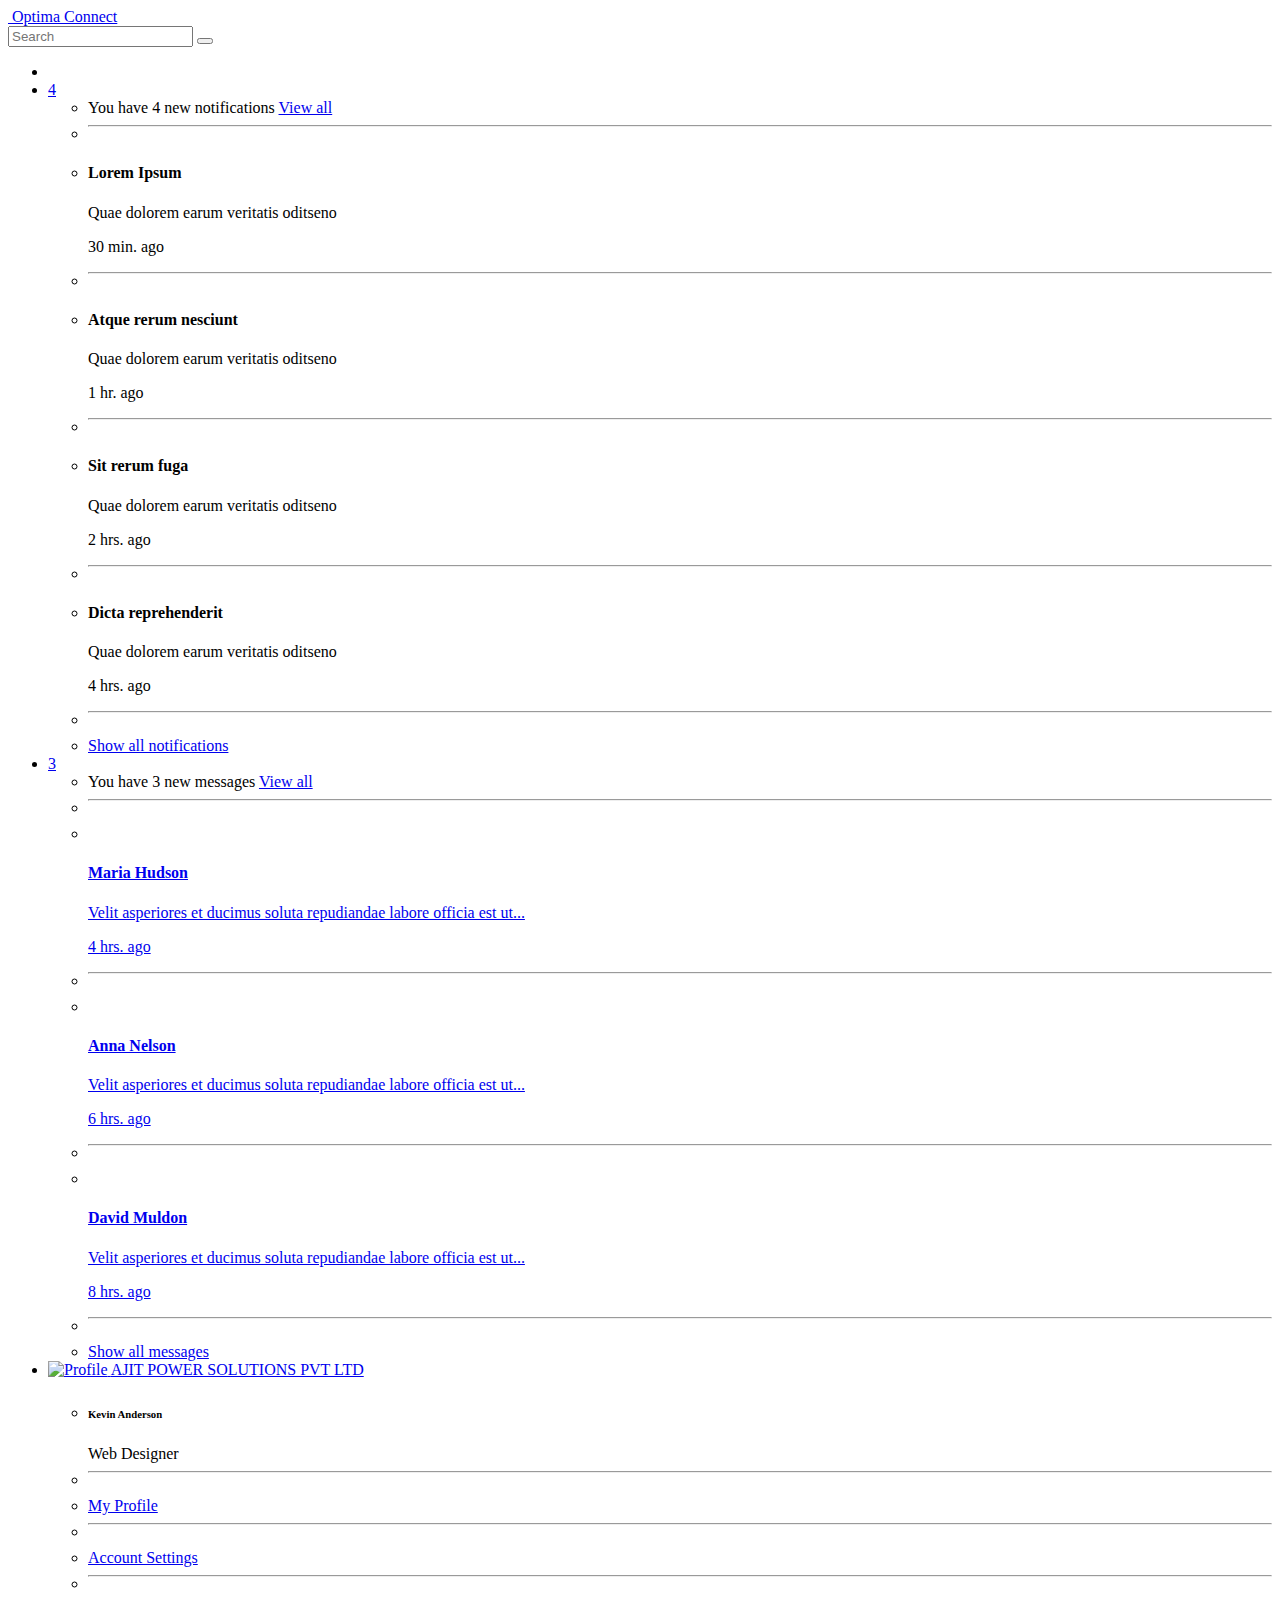
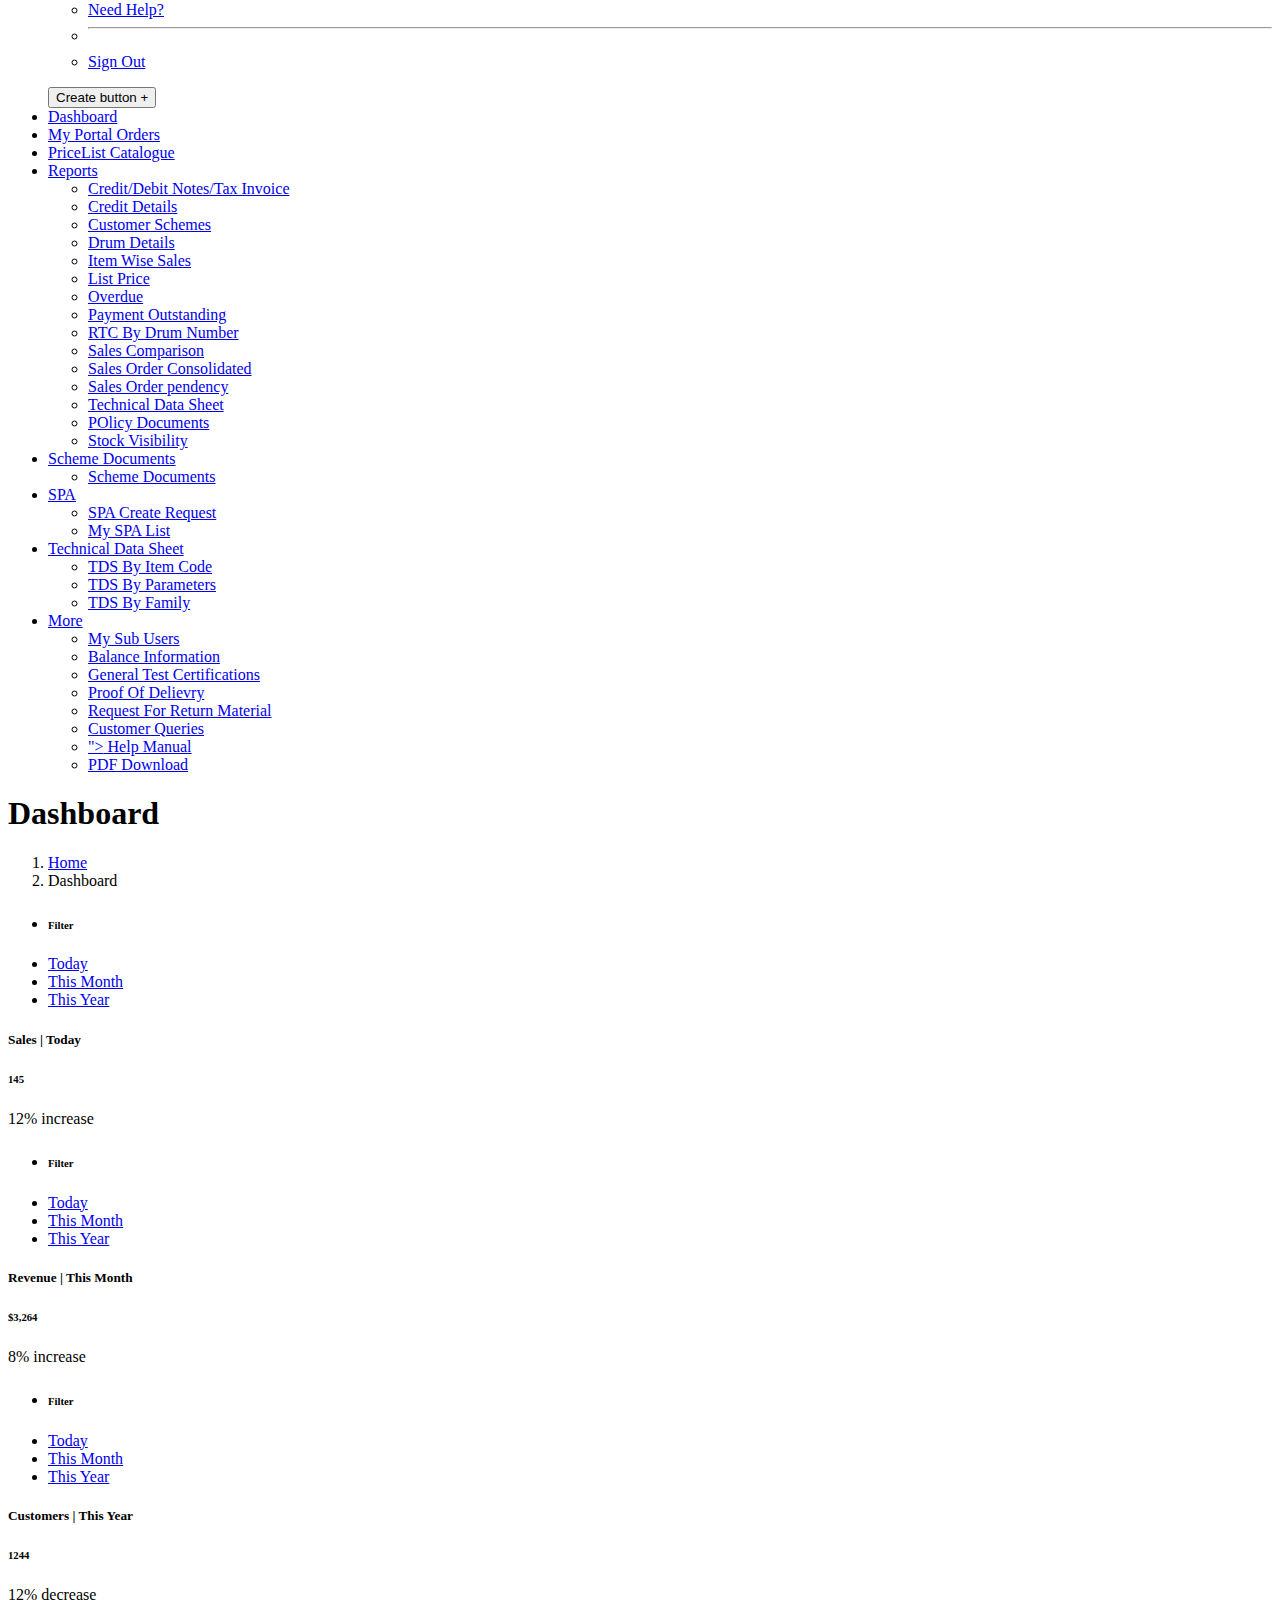
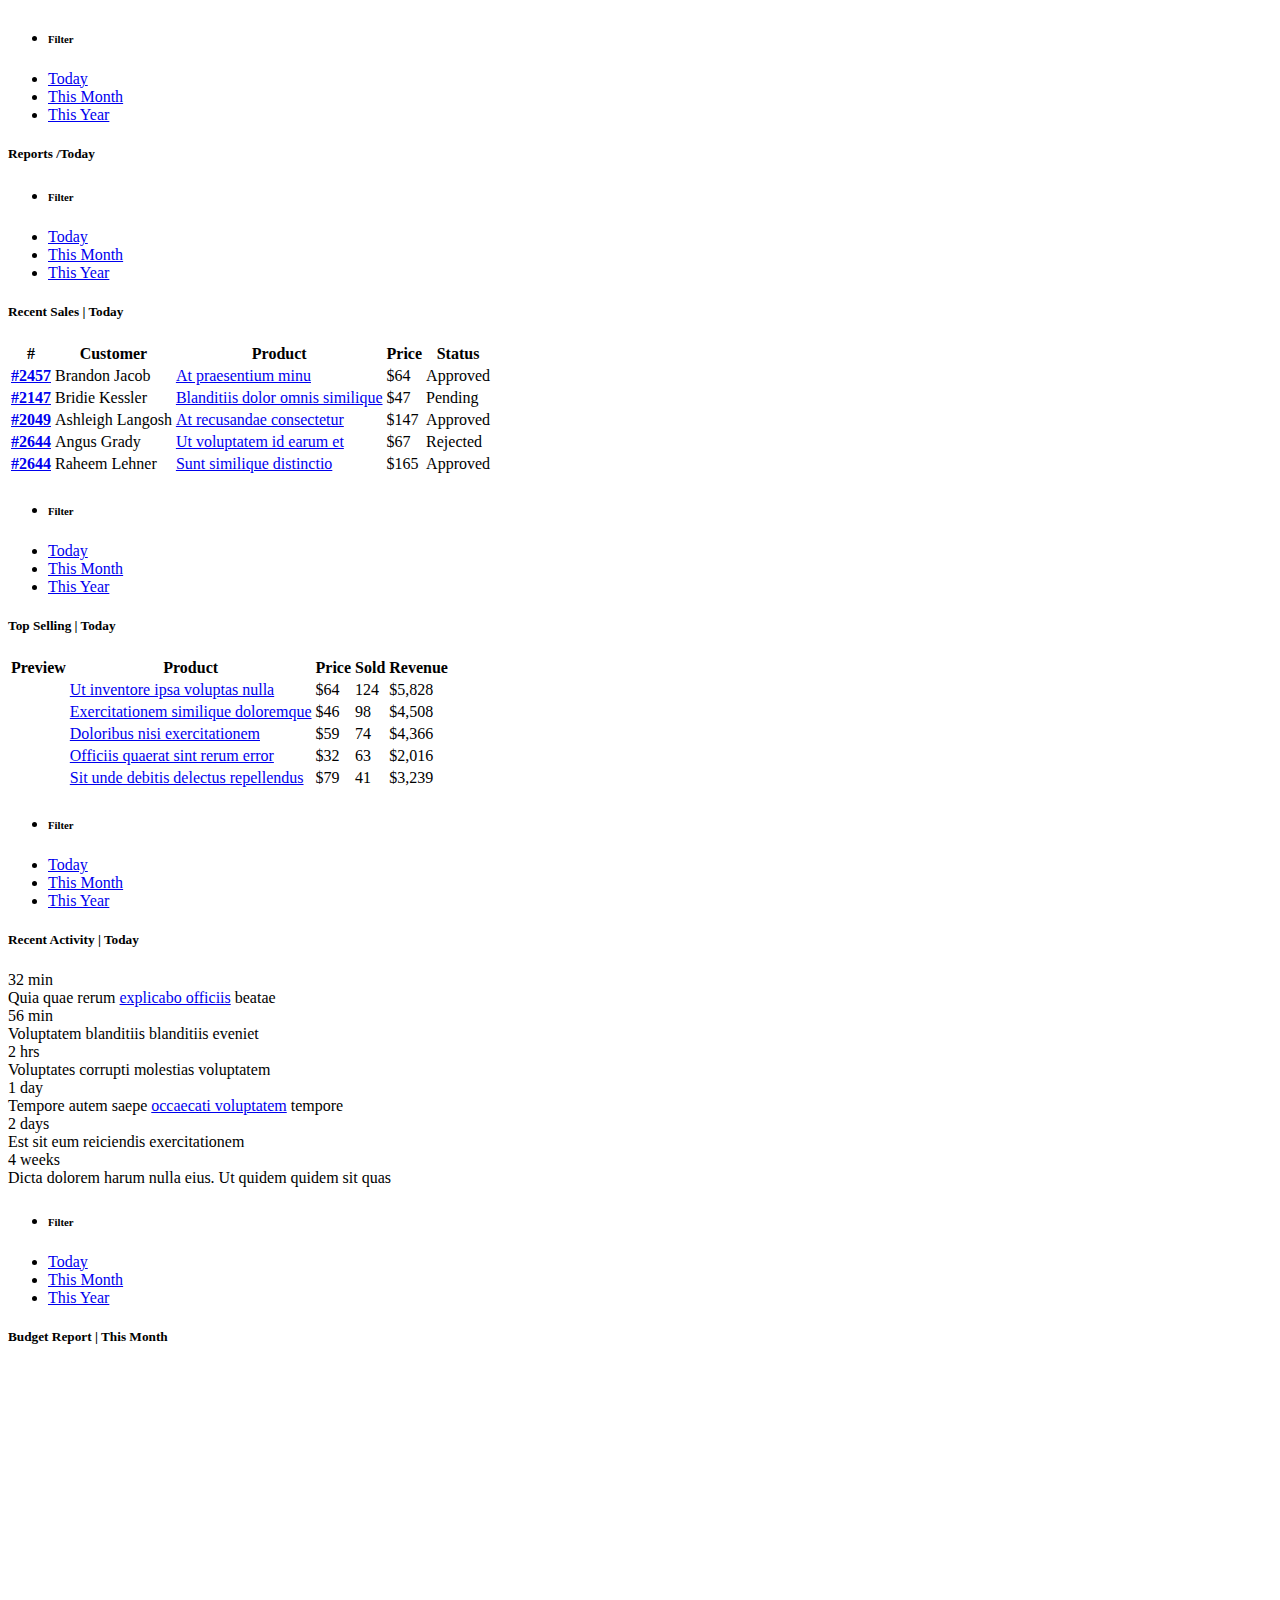
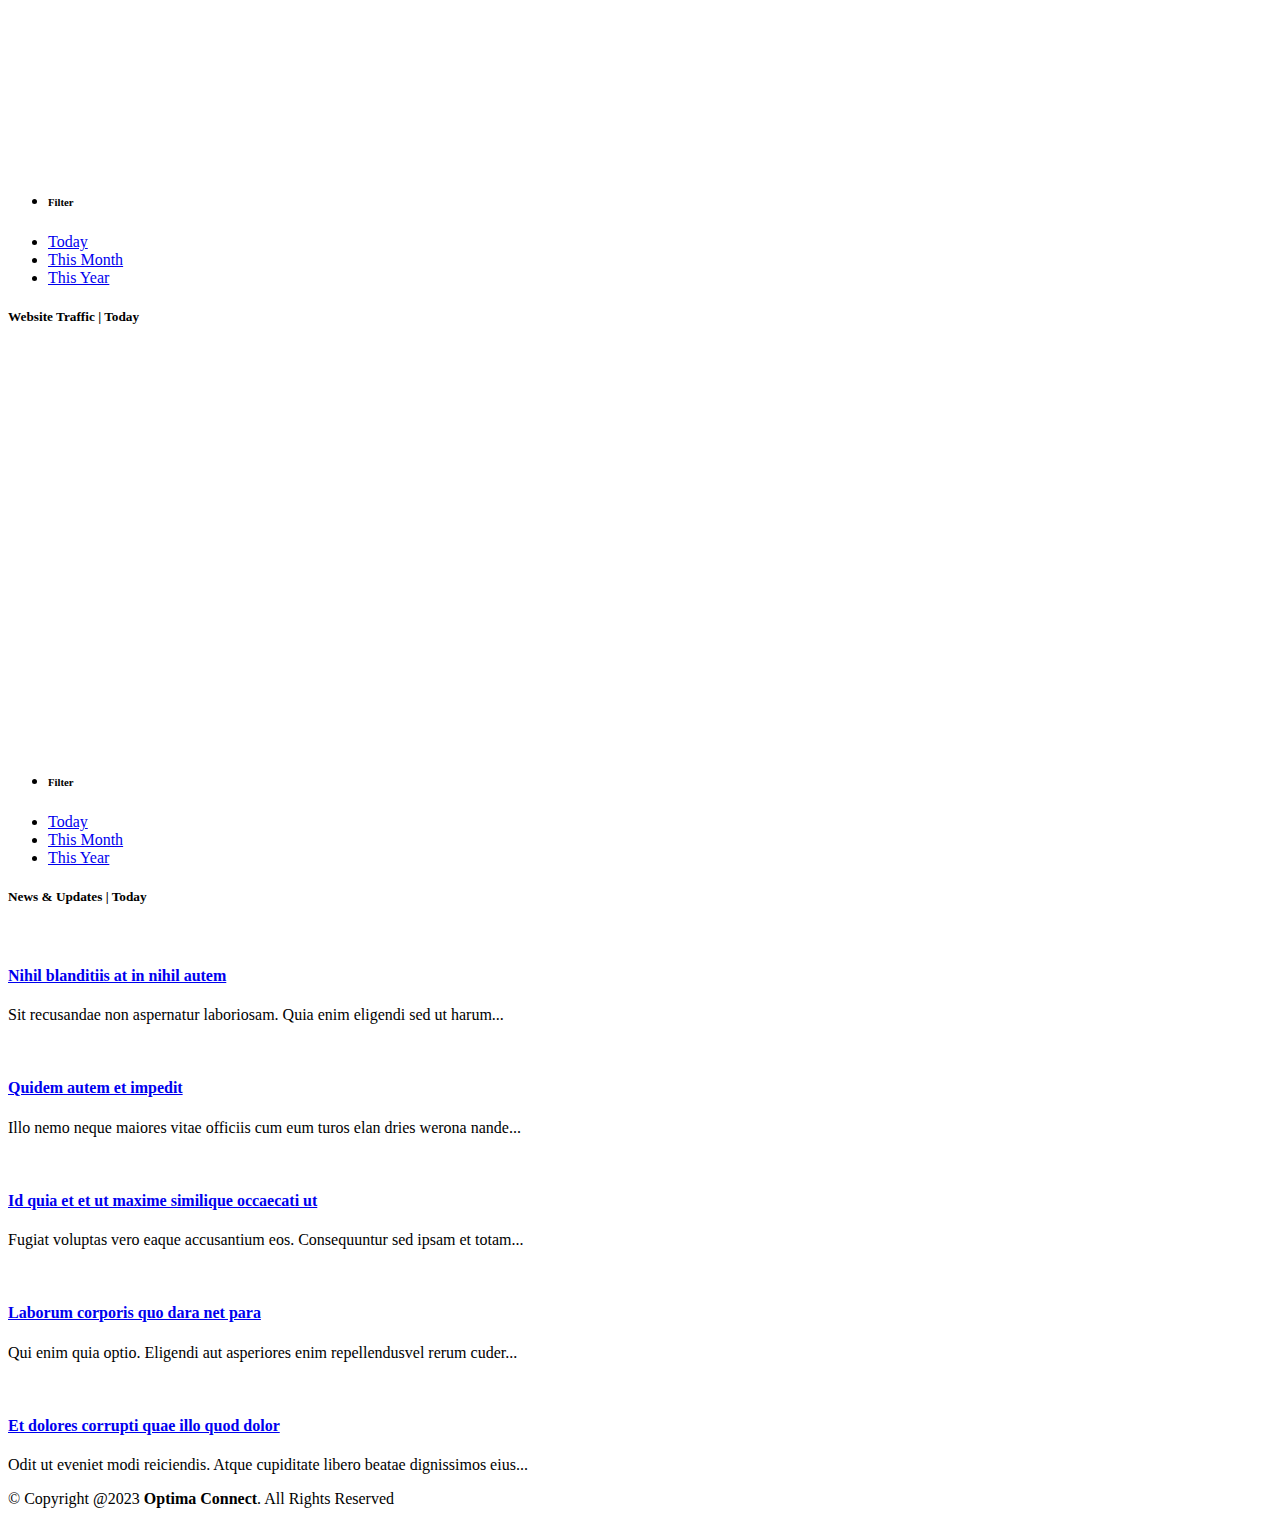
==== index.html @ 613f8ca4 "first commit" ====
<!DOCTYPE html>
<html lang="en">

<head>
  <meta charset="utf-8">
  <meta content="width=device-width, initial-scale=1.0" name="viewport">

  <title>Dashboard - NiceAdmin Bootstrap Template</title>
  <meta content="" name="description">
  <meta content="" name="keywords">

  <!-- Favicons -->
  <link href="assets/img/favicon.png" rel="icon">
  <link href="assets/img/apple-touch-icon.png" rel="apple-touch-icon">

  <!-- Google Fonts -->
  <link href="https://fonts.gstatic.com" rel="preconnect">
  <link href="https://fonts.googleapis.com/css?family=Open+Sans:300,300i,400,400i,600,600i,700,700i|Nunito:300,300i,400,400i,600,600i,700,700i|Poppins:300,300i,400,400i,500,500i,600,600i,700,700i" rel="stylesheet">

  <!-- Vendor CSS Files -->
  <link href="assets/vendor/bootstrap/css/bootstrap.min.css" rel="stylesheet">
  <link href="assets/vendor/bootstrap-icons/bootstrap-icons.css" rel="stylesheet">
  <link href="assets/vendor/boxicons/css/boxicons.min.css" rel="stylesheet">
  <link href="assets/vendor/quill/quill.snow.css" rel="stylesheet">
  <link href="assets/vendor/quill/quill.bubble.css" rel="stylesheet">
  <link href="assets/vendor/remixicon/remixicon.css" rel="stylesheet">
  <link href="assets/vendor/simple-datatables/style.css" rel="stylesheet">

  <!-- Template Main CSS File -->
  <link href="assets/css/style.css" rel="stylesheet">

  <!-- =======================================================
  * Template Name: NiceAdmin
  * Updated: Mar 09 2023 with Bootstrap v5.2.3
  * Template URL: https://bootstrapmade.com/nice-admin-bootstrap-admin-html-template/
  * Author: BootstrapMade.com
  * License: https://bootstrapmade.com/license/
  ======================================================== -->
</head>

<body>

  <!-- ======= Header ======= -->
  <header id="header" class="header fixed-top d-flex align-items-center">

    <div class="d-flex align-items-center justify-content-between">
      <a href="index.html" class="logo d-flex align-items-center">
        <img src="NiceAdmin\assets\img\Fev_icon.png" alt="">
        <span class="d-none d-lg-block">Optima Connect</span>
      </a>
      <i class="bi bi-list toggle-sidebar-btn"></i>
    </div><!-- End Logo -->

    <div class="search-bar">
      <form class="search-form d-flex align-items-center" method="POST" action="#">
        <input type="text" name="query" placeholder="Search" title="Enter search keyword">
        <button type="submit" title="Search"><i class="bi bi-search"></i></button>
      </form>
    </div><!-- End Search Bar -->

    <nav class="header-nav ms-auto">
      <ul class="d-flex align-items-center">

        <li class="nav-item d-block d-lg-none">
          <a class="nav-link nav-icon search-bar-toggle " href="#">
            <i class="bi bi-search"></i>
          </a>
        </li><!-- End Search Icon-->

        <li class="nav-item dropdown">

          <a class="nav-link nav-icon" href="#" data-bs-toggle="dropdown">
            <i class="bi bi-bell"></i>
            <span class="badge bg-primary badge-number">4</span>
          </a><!-- End Notification Icon -->

          <ul class="dropdown-menu dropdown-menu-end dropdown-menu-arrow notifications">
            <li class="dropdown-header">
              You have 4 new notifications
              <a href="#"><span class="badge rounded-pill bg-primary p-2 ms-2">View all</span></a>
            </li>
            <li>
              <hr class="dropdown-divider">
            </li>

            <li class="notification-item">
              <i class="bi bi-exclamation-circle text-warning"></i>
              <div>
                <h4>Lorem Ipsum</h4>
                <p>Quae dolorem earum veritatis oditseno</p>
                <p>30 min. ago</p>
              </div>
            </li>

            <li>
              <hr class="dropdown-divider">
            </li>

            <li class="notification-item">
              <i class="bi bi-x-circle text-danger"></i>
              <div>
                <h4>Atque rerum nesciunt</h4>
                <p>Quae dolorem earum veritatis oditseno</p>
                <p>1 hr. ago</p>
              </div>
            </li>

            <li>
              <hr class="dropdown-divider">
            </li>

            <li class="notification-item">
              <i class="bi bi-check-circle text-success"></i>
              <div>
                <h4>Sit rerum fuga</h4>
                <p>Quae dolorem earum veritatis oditseno</p>
                <p>2 hrs. ago</p>
              </div>
            </li>

            <li>
              <hr class="dropdown-divider">
            </li>

            <li class="notification-item">
              <i class="bi bi-info-circle text-primary"></i>
              <div>
                <h4>Dicta reprehenderit</h4>
                <p>Quae dolorem earum veritatis oditseno</p>
                <p>4 hrs. ago</p>
              </div>
            </li>

            <li>
              <hr class="dropdown-divider">
            </li>
            <li class="dropdown-footer">
              <a href="#">Show all notifications</a>
            </li>

          </ul><!-- End Notification Dropdown Items -->

        </li><!-- End Notification Nav -->

        <li class="nav-item dropdown">

          <a class="nav-link nav-icon" href="#" data-bs-toggle="dropdown">
            <i class="bi bi-chat-left-text"></i>
            <span class="badge bg-success badge-number">3</span>
          </a><!-- End Messages Icon -->

          <ul class="dropdown-menu dropdown-menu-end dropdown-menu-arrow messages">
            <li class="dropdown-header">
              You have 3 new messages
              <a href="#"><span class="badge rounded-pill bg-primary p-2 ms-2">View all</span></a>
            </li>
            <li>
              <hr class="dropdown-divider">
            </li>

            <li class="message-item">
              <a href="#">
                <img src="assets/img/messages-1.jpg" alt="" class="rounded-circle">
                <div>
                  <h4>Maria Hudson</h4>
                  <p>Velit asperiores et ducimus soluta repudiandae labore officia est ut...</p>
                  <p>4 hrs. ago</p>
                </div>
              </a>
            </li>
            <li>
              <hr class="dropdown-divider">
            </li>

            <li class="message-item">
              <a href="#">
                <img src="assets/img/messages-2.jpg" alt="" class="rounded-circle">
                <div>
                  <h4>Anna Nelson</h4>
                  <p>Velit asperiores et ducimus soluta repudiandae labore officia est ut...</p>
                  <p>6 hrs. ago</p>
                </div>
              </a>
            </li>
            <li>
              <hr class="dropdown-divider">
            </li>

            <li class="message-item">
              <a href="#">
                <img src="assets/img/messages-3.jpg" alt="" class="rounded-circle">
                <div>
                  <h4>David Muldon</h4>
                  <p>Velit asperiores et ducimus soluta repudiandae labore officia est ut...</p>
                  <p>8 hrs. ago</p>
                </div>
              </a>
            </li>
            <li>
              <hr class="dropdown-divider">
            </li>

            <li class="dropdown-footer">
              <a href="#">Show all messages</a>
            </li>

          </ul><!-- End Messages Dropdown Items -->

        </li><!-- End Messages Nav -->

        <li class="nav-item dropdown pe-3">

          <a class="nav-link nav-profile d-flex align-items-center pe-0" href="#" data-bs-toggle="dropdown">
            <img src="assets/img/profile-img.jpg" alt="Profile" class="rounded-circle">
            <span class="d-none d-md-block dropdown-toggle ps-2">AJIT POWER SOLUTIONS PVT LTD</span>
          </a><!-- End Profile Iamge Icon -->

          <ul class="dropdown-menu dropdown-menu-end dropdown-menu-arrow profile">
            <li class="dropdown-header">
              <h6>Kevin Anderson</h6>
              <span>Web Designer</span>
            </li>
            <li>
              <hr class="dropdown-divider">
            </li>

            <li>
              <a class="dropdown-item d-flex align-items-center" href="users-profile.html">
                <i class="bi bi-person"></i>
                <span>My Profile</span>
              </a>
            </li>
            <li>
              <hr class="dropdown-divider">
            </li>

            <li>
              <a class="dropdown-item d-flex align-items-center" href="users-profile.html">
                <i class="bi bi-gear"></i>
                <span>Account Settings</span>
              </a>
            </li>
            <li>
              <hr class="dropdown-divider">
            </li>

            <li>
              <a class="dropdown-item d-flex align-items-center" href="pages-faq.html">
                <i class="bi bi-question-circle"></i>
                <span>Need Help?</span>
              </a>
            </li>
            <li>
              <hr class="dropdown-divider">
            </li>

            <li>
              <a class="dropdown-item d-flex align-items-center" href="#">
                <i class="bi bi-box-arrow-right"></i>
                <span>Sign Out</span>
              </a>
            </li>

          </ul><!-- End Profile Dropdown Items -->
        </li><!-- End Profile Nav -->

      </ul>
    </nav><!-- End Icons Navigation -->

  </header><!-- End Header -->

  <!-- ======= Sidebar ======= -->
  <aside id="sidebar" class="sidebar">

    <ul class="sidebar-nav" id="sidebar-nav">
     
      <div class="create-button">
        <button type="button" id="createButton" class="btn btn-primary">Create button +</button>
      </div>
      

      <li class="nav-item">
        <a class="nav-link " href="index.html">
          <i class="bi bi-laptop"></i>
          <span>Dashboard</span>
        </a>
      </li><!-- End Dashboard Nav -->

      <li class="nav-item">
        <a class="nav-link " href="index.html">
          <i class="bi bi-laptop"></i>
          <span>My Portal Orders</span>
        </a>
      </li>
      <!-- My portal Orders ends Here -->
      <li class="nav-item">
        <a class="nav-link " href="index.html">
          <i class="bi bi-laptop"></i>
          <span>PriceList Catalogue</span>
        </a>
      </li>
      <!-- PriceList Catalogue ends  -->
      <li class="nav-item">
        <a class="nav-link collapsed" data-bs-target="#components-nav" data-bs-toggle="collapse" href="#">
          <i class="bi bi-stickies-fill"></i><span>Reports</span><i class="bi bi-chevron-down ms-auto"></i>
        </a>
        <ul id="components-nav" class="nav-content collapse " data-bs-parent="#sidebar-nav">
          <li>
            <a href="#">
              <i class="bi bi-circle"></i><span>Credit/Debit Notes/Tax Invoice</span>
            </a>
          </li>
          <li>
            <a href="components-accordion.html">
              <i class="bi bi-circle"></i><span>Credit Details</span>
            </a>
          </li>
          <li>
            <a href="components-badges.html">
              <i class="bi bi-circle"></i><span>Customer Schemes</span>
            </a>
          </li>
          <li>
            <a href="components-breadcrumbs.html">
              <i class="bi bi-circle"></i><span>Drum Details</span>
            </a>
          </li>
          <li>
            <a href="components-buttons.html">
              <i class="bi bi-circle"></i><span>Item Wise Sales</span>
            </a>
          </li>
          <li>
            <a href="components-cards.html">
              <i class="bi bi-circle"></i><span>List Price</span>
            </a>
          </li>
          <li>
            <a href="components-carousel.html">
              <i class="bi bi-circle"></i><span>Overdue</span>
            </a>
          </li>
          <li>
            <a href="components-list-group.html">
              <i class="bi bi-circle"></i><span>Payment Outstanding</span>
            </a>
          </li>
          <li>
            <a href="components-modal.html">
              <i class="bi bi-circle"></i><span>RTC By Drum Number</span>
            </a>
          </li>
          <li>
            <a href="components-tabs.html">
              <i class="bi bi-circle"></i><span>Sales Comparison</span>
            </a>
          </li>
          <li>
            <a href="components-pagination.html">
              <i class="bi bi-circle"></i><span>Sales Order Consolidated</span>
            </a>
          </li>
          <li>
            <a href="components-progress.html">
              <i class="bi bi-circle"></i><span>Sales Order pendency</span>
            </a>
          </li>
          <li>
            <a href="components-spinners.html">
              <i class="bi bi-circle"></i><span>Technical Data Sheet</span>
            </a>
          </li>
          <li>
            <a href="components-tooltips.html">
              <i class="bi bi-circle"></i><span>POlicy Documents</span>
            </a>
          </li>
          <li>
            <a href="components-tooltips.html">
              <i class="bi bi-circle"></i><span>Stock Visibility</span>
            </a>
          </li>
          </ul>
      </li><!-- End Components Nav -->
       <li class="nav-item">
        <a class="nav-link collapsed" data-bs-target="#components-nav" data-bs-toggle="collapse" href="#">
          <i class="bi bi-stickies-fill"></i><span>Scheme Documents</span><i class="bi bi-chevron-down ms-auto"></i>
        </a>
        <ul id="components-nav" class="nav-content collapse " data-bs-parent="#sidebar-nav">
          <li>
            <a href="#">
              <i class="bi bi-circle"></i><span>Scheme Documents</span>
            </a>
          </li>
          </ul>
        </li>
        
          <li class="nav-item">
            <a class="nav-link collapsed" data-bs-target="#components-nav" data-bs-toggle="collapse" href="#">
              <i class="bi bi-stickies-fill"></i><span>SPA</span><i class="bi bi-chevron-down ms-auto"></i>
            </a>
            <ul id="components-nav" class="nav-content collapse " data-bs-parent="#sidebar-nav">
              <li>
                <a href="#">
                  <i class="bi bi-circle"></i><span>SPA Create Request</span>
                </a>
              </li>
              <li>
                <a href="#">
                  <i class="bi bi-circle"></i><span>My SPA List</span>
                </a>
              </li>
            </ul>

              <li class="nav-item">
                <a class="nav-link collapsed" data-bs-target="#components-nav" data-bs-toggle="collapse" href="#">
                  <i class="bi bi-stickies-fill"></i><span>Technical Data Sheet</span><i class="bi bi-chevron-down ms-auto"></i>
                </a>
                <ul id="components-nav" class="nav-content collapse " data-bs-parent="#sidebar-nav">
                  <li>
                    <a href="#">
                      <i class="bi bi-circle"></i><span>TDS By Item Code</span>
                    </a>
                  </li>
                  <li>
                    <a href="#">
                      <i class="bi bi-circle"></i><span>TDS By Parameters</span>
                    </a>
                  </li>
                  <li>
                    <a href="#">
                      <i class="bi bi-circle"></i><span>TDS By Family</span>
                    </a>
                  </li>

  </ul>
  </li>
  
  <li class="nav-item">
    <a class="nav-link collapsed" data-bs-target="#components-nav" data-bs-toggle="collapse" href="#">
      <i class="bi bi-caret-down-fill"></i><span>More</span><i class="bi bi-chevron-down ms-auto"></i>
    </a>
    <ul id="components-nav" class="nav-content collapse " data-bs-parent="#sidebar-nav">
      <li>
        <a href="#">
          <i class="bi bi-circle"></i><span>My Sub Users</span>
        </a>
      </li>
      <li>
        <a href="#">
          <i class="bi bi-circle"></i><span>Balance Information</span>
        </a>
      </li>
 
      <li>
        <a href="#">
          <i class="bi bi-circle"></i><span> General Test Certifications </span>
        </a>
      </li>
      <li>
        <a href="#">
          <i class="bi bi-circle"></i><span>Proof Of Delievry </span>
        </a>
      </li>
      <li>
        <a href="#">
          <i class="bi bi-circle"></i><span>Request For Return Material </span>
        </a>
      </li><li>
        <a href="#">
          <i class="bi bi-laptop"></i></i><span> Customer Queries</span>
        </a>
      </li><li>
        <a href="#">
          <i class="bi bi-laptop"></i>"></i><span> Help Manual </span>
        </a>
      </li>
      <li>
        <a href="#">
          <i class="bi bi-laptop"></i><span> PDF Download</span>
        </a>
      </li>
     
      </ul>
    </ul>
     
      


    </ul>

  </aside><!-- End Sidebar-->

  <main id="main" class="main">

    <div class="pagetitle">
      <h1>Dashboard</h1>
      <nav>
        <ol class="breadcrumb">
          <li class="breadcrumb-item"><a href="index.html">Home</a></li>
          <li class="breadcrumb-item active">Dashboard</li>
        </ol>
      </nav>
    </div><!-- End Page Title -->

    <section class="section dashboard">
      <div class="row">

        <!-- Left side columns -->
        <div class="col-lg-8">
          <div class="row">

            <!-- Sales Card -->
            <div class="col-xxl-4 col-md-6">
              <div class="card info-card sales-card">

                <div class="filter">
                  <a class="icon" href="#" data-bs-toggle="dropdown"><i class="bi bi-three-dots"></i></a>
                  <ul class="dropdown-menu dropdown-menu-end dropdown-menu-arrow">
                    <li class="dropdown-header text-start">
                      <h6>Filter</h6>
                    </li>

                    <li><a class="dropdown-item" href="#">Today</a></li>
                    <li><a class="dropdown-item" href="#">This Month</a></li>
                    <li><a class="dropdown-item" href="#">This Year</a></li>
                  </ul>
                </div>

                <div class="card-body">
                  <h5 class="card-title">Sales <span>| Today</span></h5>

                  <div class="d-flex align-items-center">
                    <div class="card-icon rounded-circle d-flex align-items-center justify-content-center">
                      <i class="bi bi-cart"></i>
                    </div>
                    <div class="ps-3">
                      <h6>145</h6>
                      <span class="text-success small pt-1 fw-bold">12%</span> <span class="text-muted small pt-2 ps-1">increase</span>

                    </div>
                  </div>
                </div>

              </div>
            </div><!-- End Sales Card -->

            <!-- Revenue Card -->
            <div class="col-xxl-4 col-md-6">
              <div class="card info-card revenue-card">

                <div class="filter">
                  <a class="icon" href="#" data-bs-toggle="dropdown"><i class="bi bi-three-dots"></i></a>
                  <ul class="dropdown-menu dropdown-menu-end dropdown-menu-arrow">
                    <li class="dropdown-header text-start">
                      <h6>Filter</h6>
                    </li>

                    <li><a class="dropdown-item" href="#">Today</a></li>
                    <li><a class="dropdown-item" href="#">This Month</a></li>
                    <li><a class="dropdown-item" href="#">This Year</a></li>
                  </ul>
                </div>

                <div class="card-body">
                  <h5 class="card-title">Revenue <span>| This Month</span></h5>

                  <div class="d-flex align-items-center">
                    <div class="card-icon rounded-circle d-flex align-items-center justify-content-center">
                      <i class="bi bi-currency-dollar"></i>
                    </div>
                    <div class="ps-3">
                      <h6>$3,264</h6>
                      <span class="text-success small pt-1 fw-bold">8%</span> <span class="text-muted small pt-2 ps-1">increase</span>

                    </div>
                  </div>
                </div>

              </div>
            </div><!-- End Revenue Card -->

            <!-- Customers Card -->
            <div class="col-xxl-4 col-xl-12">

              <div class="card info-card customers-card">

                <div class="filter">
                  <a class="icon" href="#" data-bs-toggle="dropdown"><i class="bi bi-three-dots"></i></a>
                  <ul class="dropdown-menu dropdown-menu-end dropdown-menu-arrow">
                    <li class="dropdown-header text-start">
                      <h6>Filter</h6>
                    </li>

                    <li><a class="dropdown-item" href="#">Today</a></li>
                    <li><a class="dropdown-item" href="#">This Month</a></li>
                    <li><a class="dropdown-item" href="#">This Year</a></li>
                  </ul>
                </div>

                <div class="card-body">
                  <h5 class="card-title">Customers <span>| This Year</span></h5>

                  <div class="d-flex align-items-center">
                    <div class="card-icon rounded-circle d-flex align-items-center justify-content-center">
                      <i class="bi bi-people"></i>
                    </div>
                    <div class="ps-3">
                      <h6>1244</h6>
                      <span class="text-danger small pt-1 fw-bold">12%</span> <span class="text-muted small pt-2 ps-1">decrease</span>

                    </div>
                  </div>

                </div>
              </div>

            </div><!-- End Customers Card -->

            <!-- Reports -->
            <div class="col-12">
              <div class="card">

                <div class="filter">
                  <a class="icon" href="#" data-bs-toggle="dropdown"><i class="bi bi-three-dots"></i></a>
                  <ul class="dropdown-menu dropdown-menu-end dropdown-menu-arrow">
                    <li class="dropdown-header text-start">
                      <h6>Filter</h6>
                    </li>

                    <li><a class="dropdown-item" href="#">Today</a></li>
                    <li><a class="dropdown-item" href="#">This Month</a></li>
                    <li><a class="dropdown-item" href="#">This Year</a></li>
                  </ul>
                </div>

                <div class="card-body">
                  <h5 class="card-title">Reports <span>/Today</span></h5>

                  <!-- Line Chart -->
                  <div id="reportsChart"></div>

                  <script>
                    document.addEventListener("DOMContentLoaded", () => {
                      new ApexCharts(document.querySelector("#reportsChart"), {
                        series: [{
                          name: 'Sales',
                          data: [31, 40, 28, 51, 42, 82, 56],
                        }, {
                          name: 'Revenue',
                          data: [11, 32, 45, 32, 34, 52, 41]
                        }, {
                          name: 'Customers',
                          data: [15, 11, 32, 18, 9, 24, 11]
                        }],
                        chart: {
                          height: 350,
                          type: 'area',
                          toolbar: {
                            show: false
                          },
                        },
                        markers: {
                          size: 4
                        },
                        colors: ['#4154f1', '#2eca6a', '#ff771d'],
                        fill: {
                          type: "gradient",
                          gradient: {
                            shadeIntensity: 1,
                            opacityFrom: 0.3,
                            opacityTo: 0.4,
                            stops: [0, 90, 100]
                          }
                        },
                        dataLabels: {
                          enabled: false
                        },
                        stroke: {
                          curve: 'smooth',
                          width: 2
                        },
                        xaxis: {
                          type: 'datetime',
                          categories: ["2018-09-19T00:00:00.000Z", "2018-09-19T01:30:00.000Z", "2018-09-19T02:30:00.000Z", "2018-09-19T03:30:00.000Z", "2018-09-19T04:30:00.000Z", "2018-09-19T05:30:00.000Z", "2018-09-19T06:30:00.000Z"]
                        },
                        tooltip: {
                          x: {
                            format: 'dd/MM/yy HH:mm'
                          },
                        }
                      }).render();
                    });
                  </script>
                  <!-- End Line Chart -->

                </div>

              </div>
            </div><!-- End Reports -->

            <!-- Recent Sales -->
            <div class="col-12">
              <div class="card recent-sales overflow-auto">

                <div class="filter">
                  <a class="icon" href="#" data-bs-toggle="dropdown"><i class="bi bi-three-dots"></i></a>
                  <ul class="dropdown-menu dropdown-menu-end dropdown-menu-arrow">
                    <li class="dropdown-header text-start">
                      <h6>Filter</h6>
                    </li>

                    <li><a class="dropdown-item" href="#">Today</a></li>
                    <li><a class="dropdown-item" href="#">This Month</a></li>
                    <li><a class="dropdown-item" href="#">This Year</a></li>
                  </ul>
                </div>

                <div class="card-body">
                  <h5 class="card-title">Recent Sales <span>| Today</span></h5>

                  <table class="table table-borderless datatable">
                    <thead>
                      <tr>
                        <th scope="col">#</th>
                        <th scope="col">Customer</th>
                        <th scope="col">Product</th>
                        <th scope="col">Price</th>
                        <th scope="col">Status</th>
                      </tr>
                    </thead>
                    <tbody>
                      <tr>
                        <th scope="row"><a href="#">#2457</a></th>
                        <td>Brandon Jacob</td>
                        <td><a href="#" class="text-primary">At praesentium minu</a></td>
                        <td>$64</td>
                        <td><span class="badge bg-success">Approved</span></td>
                      </tr>
                      <tr>
                        <th scope="row"><a href="#">#2147</a></th>
                        <td>Bridie Kessler</td>
                        <td><a href="#" class="text-primary">Blanditiis dolor omnis similique</a></td>
                        <td>$47</td>
                        <td><span class="badge bg-warning">Pending</span></td>
                      </tr>
                      <tr>
                        <th scope="row"><a href="#">#2049</a></th>
                        <td>Ashleigh Langosh</td>
                        <td><a href="#" class="text-primary">At recusandae consectetur</a></td>
                        <td>$147</td>
                        <td><span class="badge bg-success">Approved</span></td>
                      </tr>
                      <tr>
                        <th scope="row"><a href="#">#2644</a></th>
                        <td>Angus Grady</td>
                        <td><a href="#" class="text-primar">Ut voluptatem id earum et</a></td>
                        <td>$67</td>
                        <td><span class="badge bg-danger">Rejected</span></td>
                      </tr>
                      <tr>
                        <th scope="row"><a href="#">#2644</a></th>
                        <td>Raheem Lehner</td>
                        <td><a href="#" class="text-primary">Sunt similique distinctio</a></td>
                        <td>$165</td>
                        <td><span class="badge bg-success">Approved</span></td>
                      </tr>
                    </tbody>
                  </table>

                </div>

              </div>
            </div><!-- End Recent Sales -->

            <!-- Top Selling -->
            <div class="col-12">
              <div class="card top-selling overflow-auto">

                <div class="filter">
                  <a class="icon" href="#" data-bs-toggle="dropdown"><i class="bi bi-three-dots"></i></a>
                  <ul class="dropdown-menu dropdown-menu-end dropdown-menu-arrow">
                    <li class="dropdown-header text-start">
                      <h6>Filter</h6>
                    </li>

                    <li><a class="dropdown-item" href="#">Today</a></li>
                    <li><a class="dropdown-item" href="#">This Month</a></li>
                    <li><a class="dropdown-item" href="#">This Year</a></li>
                  </ul>
                </div>

                <div class="card-body pb-0">
                  <h5 class="card-title">Top Selling <span>| Today</span></h5>

                  <table class="table table-borderless">
                    <thead>
                      <tr>
                        <th scope="col">Preview</th>
                        <th scope="col">Product</th>
                        <th scope="col">Price</th>
                        <th scope="col">Sold</th>
                        <th scope="col">Revenue</th>
                      </tr>
                    </thead>
                    <tbody>
                      <tr>
                        <th scope="row"><a href="#"><img src="assets/img/product-1.jpg" alt=""></a></th>
                        <td><a href="#" class="text-primary fw-bold">Ut inventore ipsa voluptas nulla</a></td>
                        <td>$64</td>
                        <td class="fw-bold">124</td>
                        <td>$5,828</td>
                      </tr>
                      <tr>
                        <th scope="row"><a href="#"><img src="assets/img/product-2.jpg" alt=""></a></th>
                        <td><a href="#" class="text-primary fw-bold">Exercitationem similique doloremque</a></td>
                        <td>$46</td>
                        <td class="fw-bold">98</td>
                        <td>$4,508</td>
                      </tr>
                      <tr>
                        <th scope="row"><a href="#"><img src="assets/img/product-3.jpg" alt=""></a></th>
                        <td><a href="#" class="text-primary fw-bold">Doloribus nisi exercitationem</a></td>
                        <td>$59</td>
                        <td class="fw-bold">74</td>
                        <td>$4,366</td>
                      </tr>
                      <tr>
                        <th scope="row"><a href="#"><img src="assets/img/product-4.jpg" alt=""></a></th>
                        <td><a href="#" class="text-primary fw-bold">Officiis quaerat sint rerum error</a></td>
                        <td>$32</td>
                        <td class="fw-bold">63</td>
                        <td>$2,016</td>
                      </tr>
                      <tr>
                        <th scope="row"><a href="#"><img src="assets/img/product-5.jpg" alt=""></a></th>
                        <td><a href="#" class="text-primary fw-bold">Sit unde debitis delectus repellendus</a></td>
                        <td>$79</td>
                        <td class="fw-bold">41</td>
                        <td>$3,239</td>
                      </tr>
                    </tbody>
                  </table>

                </div>

              </div>
            </div><!-- End Top Selling -->

          </div>
        </div><!-- End Left side columns -->

        <!-- Right side columns -->
        <div class="col-lg-4">

          <!-- Recent Activity -->
          <div class="card">
            <div class="filter">
              <a class="icon" href="#" data-bs-toggle="dropdown"><i class="bi bi-three-dots"></i></a>
              <ul class="dropdown-menu dropdown-menu-end dropdown-menu-arrow">
                <li class="dropdown-header text-start">
                  <h6>Filter</h6>
                </li>

                <li><a class="dropdown-item" href="#">Today</a></li>
                <li><a class="dropdown-item" href="#">This Month</a></li>
                <li><a class="dropdown-item" href="#">This Year</a></li>
              </ul>
            </div>

            <div class="card-body">
              <h5 class="card-title">Recent Activity <span>| Today</span></h5>

              <div class="activity">

                <div class="activity-item d-flex">
                  <div class="activite-label">32 min</div>
                  <i class='bi bi-circle-fill activity-badge text-success align-self-start'></i>
                  <div class="activity-content">
                    Quia quae rerum <a href="#" class="fw-bold text-dark">explicabo officiis</a> beatae
                  </div>
                </div><!-- End activity item-->

                <div class="activity-item d-flex">
                  <div class="activite-label">56 min</div>
                  <i class='bi bi-circle-fill activity-badge text-danger align-self-start'></i>
                  <div class="activity-content">
                    Voluptatem blanditiis blanditiis eveniet
                  </div>
                </div><!-- End activity item-->

                <div class="activity-item d-flex">
                  <div class="activite-label">2 hrs</div>
                  <i class='bi bi-circle-fill activity-badge text-primary align-self-start'></i>
                  <div class="activity-content">
                    Voluptates corrupti molestias voluptatem
                  </div>
                </div><!-- End activity item-->

                <div class="activity-item d-flex">
                  <div class="activite-label">1 day</div>
                  <i class='bi bi-circle-fill activity-badge text-info align-self-start'></i>
                  <div class="activity-content">
                    Tempore autem saepe <a href="#" class="fw-bold text-dark">occaecati voluptatem</a> tempore
                  </div>
                </div><!-- End activity item-->

                <div class="activity-item d-flex">
                  <div class="activite-label">2 days</div>
                  <i class='bi bi-circle-fill activity-badge text-warning align-self-start'></i>
                  <div class="activity-content">
                    Est sit eum reiciendis exercitationem
                  </div>
                </div><!-- End activity item-->

                <div class="activity-item d-flex">
                  <div class="activite-label">4 weeks</div>
                  <i class='bi bi-circle-fill activity-badge text-muted align-self-start'></i>
                  <div class="activity-content">
                    Dicta dolorem harum nulla eius. Ut quidem quidem sit quas
                  </div>
                </div><!-- End activity item-->

              </div>

            </div>
          </div><!-- End Recent Activity -->

          <!-- Budget Report -->
          <div class="card">
            <div class="filter">
              <a class="icon" href="#" data-bs-toggle="dropdown"><i class="bi bi-three-dots"></i></a>
              <ul class="dropdown-menu dropdown-menu-end dropdown-menu-arrow">
                <li class="dropdown-header text-start">
                  <h6>Filter</h6>
                </li>

                <li><a class="dropdown-item" href="#">Today</a></li>
                <li><a class="dropdown-item" href="#">This Month</a></li>
                <li><a class="dropdown-item" href="#">This Year</a></li>
              </ul>
            </div>

            <div class="card-body pb-0">
              <h5 class="card-title">Budget Report <span>| This Month</span></h5>

              <div id="budgetChart" style="min-height: 400px;" class="echart"></div>

              <script>
                document.addEventListener("DOMContentLoaded", () => {
                  var budgetChart = echarts.init(document.querySelector("#budgetChart")).setOption({
                    legend: {
                      data: ['Allocated Budget', 'Actual Spending']
                    },
                    radar: {
                      // shape: 'circle',
                      indicator: [{
                          name: 'Sales',
                          max: 6500
                        },
                        {
                          name: 'Administration',
                          max: 16000
                        },
                        {
                          name: 'Information Technology',
                          max: 30000
                        },
                        {
                          name: 'Customer Support',
                          max: 38000
                        },
                        {
                          name: 'Development',
                          max: 52000
                        },
                        {
                          name: 'Marketing',
                          max: 25000
                        }
                      ]
                    },
                    series: [{
                      name: 'Budget vs spending',
                      type: 'radar',
                      data: [{
                          value: [4200, 3000, 20000, 35000, 50000, 18000],
                          name: 'Allocated Budget'
                        },
                        {
                          value: [5000, 14000, 28000, 26000, 42000, 21000],
                          name: 'Actual Spending'
                        }
                      ]
                    }]
                  });
                });
              </script>

            </div>
          </div><!-- End Budget Report -->

          <!-- Website Traffic -->
          <div class="card">
            <div class="filter">
              <a class="icon" href="#" data-bs-toggle="dropdown"><i class="bi bi-three-dots"></i></a>
              <ul class="dropdown-menu dropdown-menu-end dropdown-menu-arrow">
                <li class="dropdown-header text-start">
                  <h6>Filter</h6>
                </li>

                <li><a class="dropdown-item" href="#">Today</a></li>
                <li><a class="dropdown-item" href="#">This Month</a></li>
                <li><a class="dropdown-item" href="#">This Year</a></li>
              </ul>
            </div>

            <div class="card-body pb-0">
              <h5 class="card-title">Website Traffic <span>| Today</span></h5>

              <div id="trafficChart" style="min-height: 400px;" class="echart"></div>

              <script>
                document.addEventListener("DOMContentLoaded", () => {
                  echarts.init(document.querySelector("#trafficChart")).setOption({
                    tooltip: {
                      trigger: 'item'
                    },
                    legend: {
                      top: '5%',
                      left: 'center'
                    },
                    series: [{
                      name: 'Access From',
                      type: 'pie',
                      radius: ['40%', '70%'],
                      avoidLabelOverlap: false,
                      label: {
                        show: false,
                        position: 'center'
                      },
                      emphasis: {
                        label: {
                          show: true,
                          fontSize: '18',
                          fontWeight: 'bold'
                        }
                      },
                      labelLine: {
                        show: false
                      },
                      data: [{
                          value: 1048,
                          name: 'Search Engine'
                        },
                        {
                          value: 735,
                          name: 'Direct'
                        },
                        {
                          value: 580,
                          name: 'Email'
                        },
                        {
                          value: 484,
                          name: 'Union Ads'
                        },
                        {
                          value: 300,
                          name: 'Video Ads'
                        }
                      ]
                    }]
                  });
                });
              </script>

            </div>
          </div><!-- End Website Traffic -->

          <!-- News & Updates Traffic -->
          <div class="card">
            <div class="filter">
              <a class="icon" href="#" data-bs-toggle="dropdown"><i class="bi bi-three-dots"></i></a>
              <ul class="dropdown-menu dropdown-menu-end dropdown-menu-arrow">
                <li class="dropdown-header text-start">
                  <h6>Filter</h6>
                </li>

                <li><a class="dropdown-item" href="#">Today</a></li>
                <li><a class="dropdown-item" href="#">This Month</a></li>
                <li><a class="dropdown-item" href="#">This Year</a></li>
              </ul>
            </div>

            <div class="card-body pb-0">
              <h5 class="card-title">News &amp; Updates <span>| Today</span></h5>

              <div class="news">
                <div class="post-item clearfix">
                  <img src="assets/img/news-1.jpg" alt="">
                  <h4><a href="#">Nihil blanditiis at in nihil autem</a></h4>
                  <p>Sit recusandae non aspernatur laboriosam. Quia enim eligendi sed ut harum...</p>
                </div>

                <div class="post-item clearfix">
                  <img src="assets/img/news-2.jpg" alt="">
                  <h4><a href="#">Quidem autem et impedit</a></h4>
                  <p>Illo nemo neque maiores vitae officiis cum eum turos elan dries werona nande...</p>
                </div>

                <div class="post-item clearfix">
                  <img src="assets/img/news-3.jpg" alt="">
                  <h4><a href="#">Id quia et et ut maxime similique occaecati ut</a></h4>
                  <p>Fugiat voluptas vero eaque accusantium eos. Consequuntur sed ipsam et totam...</p>
                </div>

                <div class="post-item clearfix">
                  <img src="assets/img/news-4.jpg" alt="">
                  <h4><a href="#">Laborum corporis quo dara net para</a></h4>
                  <p>Qui enim quia optio. Eligendi aut asperiores enim repellendusvel rerum cuder...</p>
                </div>

                <div class="post-item clearfix">
                  <img src="assets/img/news-5.jpg" alt="">
                  <h4><a href="#">Et dolores corrupti quae illo quod dolor</a></h4>
                  <p>Odit ut eveniet modi reiciendis. Atque cupiditate libero beatae dignissimos eius...</p>
                </div>

              </div><!-- End sidebar recent posts-->

            </div>
          </div><!-- End News & Updates -->

        </div><!-- End Right side columns -->

      </div>
    </section>

  </main><!-- End #main -->

  <!-- ======= Footer ======= -->
  <footer id="footer" class="footer">
    <div class="copyright">
      &copy; Copyright  @2023 <strong><span> Optima Connect</span></strong>. All Rights Reserved
    </div>
    <div class="credits">
      <!-- All the links in the footer should remain intact. -->
      <!-- You can delete the links only if you purchased the pro version. -->
      <!-- Licensing information: https://bootstrapmade.com/license/ -->
      <!-- Purchase the pro version with working PHP/AJAX contact form: https://bootstrapmade.com/nice-admin-bootstrap-admin-html-template/ -->
    </div>
  </footer><!-- End Footer -->

  <a href="#" class="back-to-top d-flex align-items-center justify-content-center"><i class="bi bi-arrow-up-short"></i></a>

  <!-- Vendor JS Files -->
  <script src="assets/vendor/apexcharts/apexcharts.min.js"></script>
  <script src="assets/vendor/bootstrap/js/bootstrap.bundle.min.js"></script>
  <script src="assets/vendor/chart.js/chart.umd.js"></script>
  <script src="assets/vendor/echarts/echarts.min.js"></script>
  <script src="assets/vendor/quill/quill.min.js"></script>
  <script src="assets/vendor/simple-datatables/simple-datatables.js"></script>
  <script src="assets/vendor/tinymce/tinymce.min.js"></script>
  <script src="assets/vendor/php-email-form/validate.js"></script>

  <!-- Template Main JS File -->
  <script src="assets/js/main.js"></script>

</body>

</html>
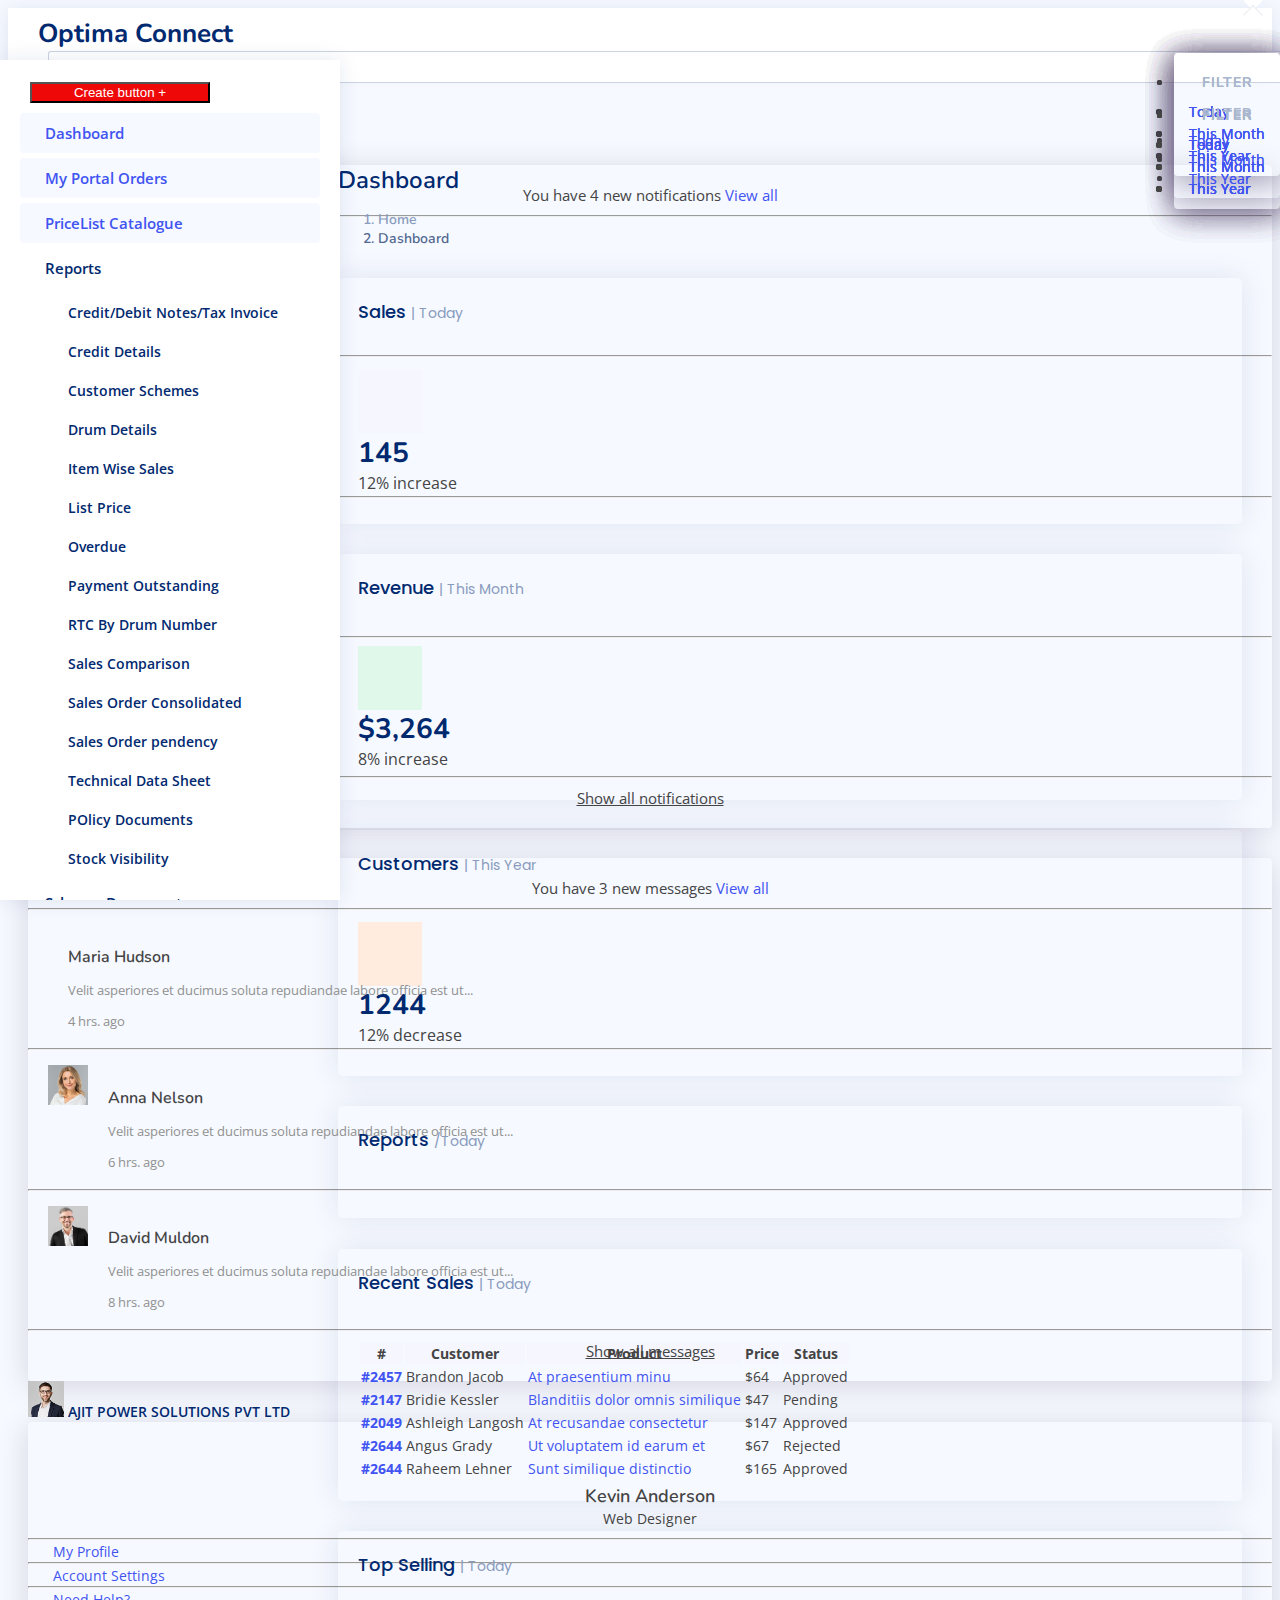
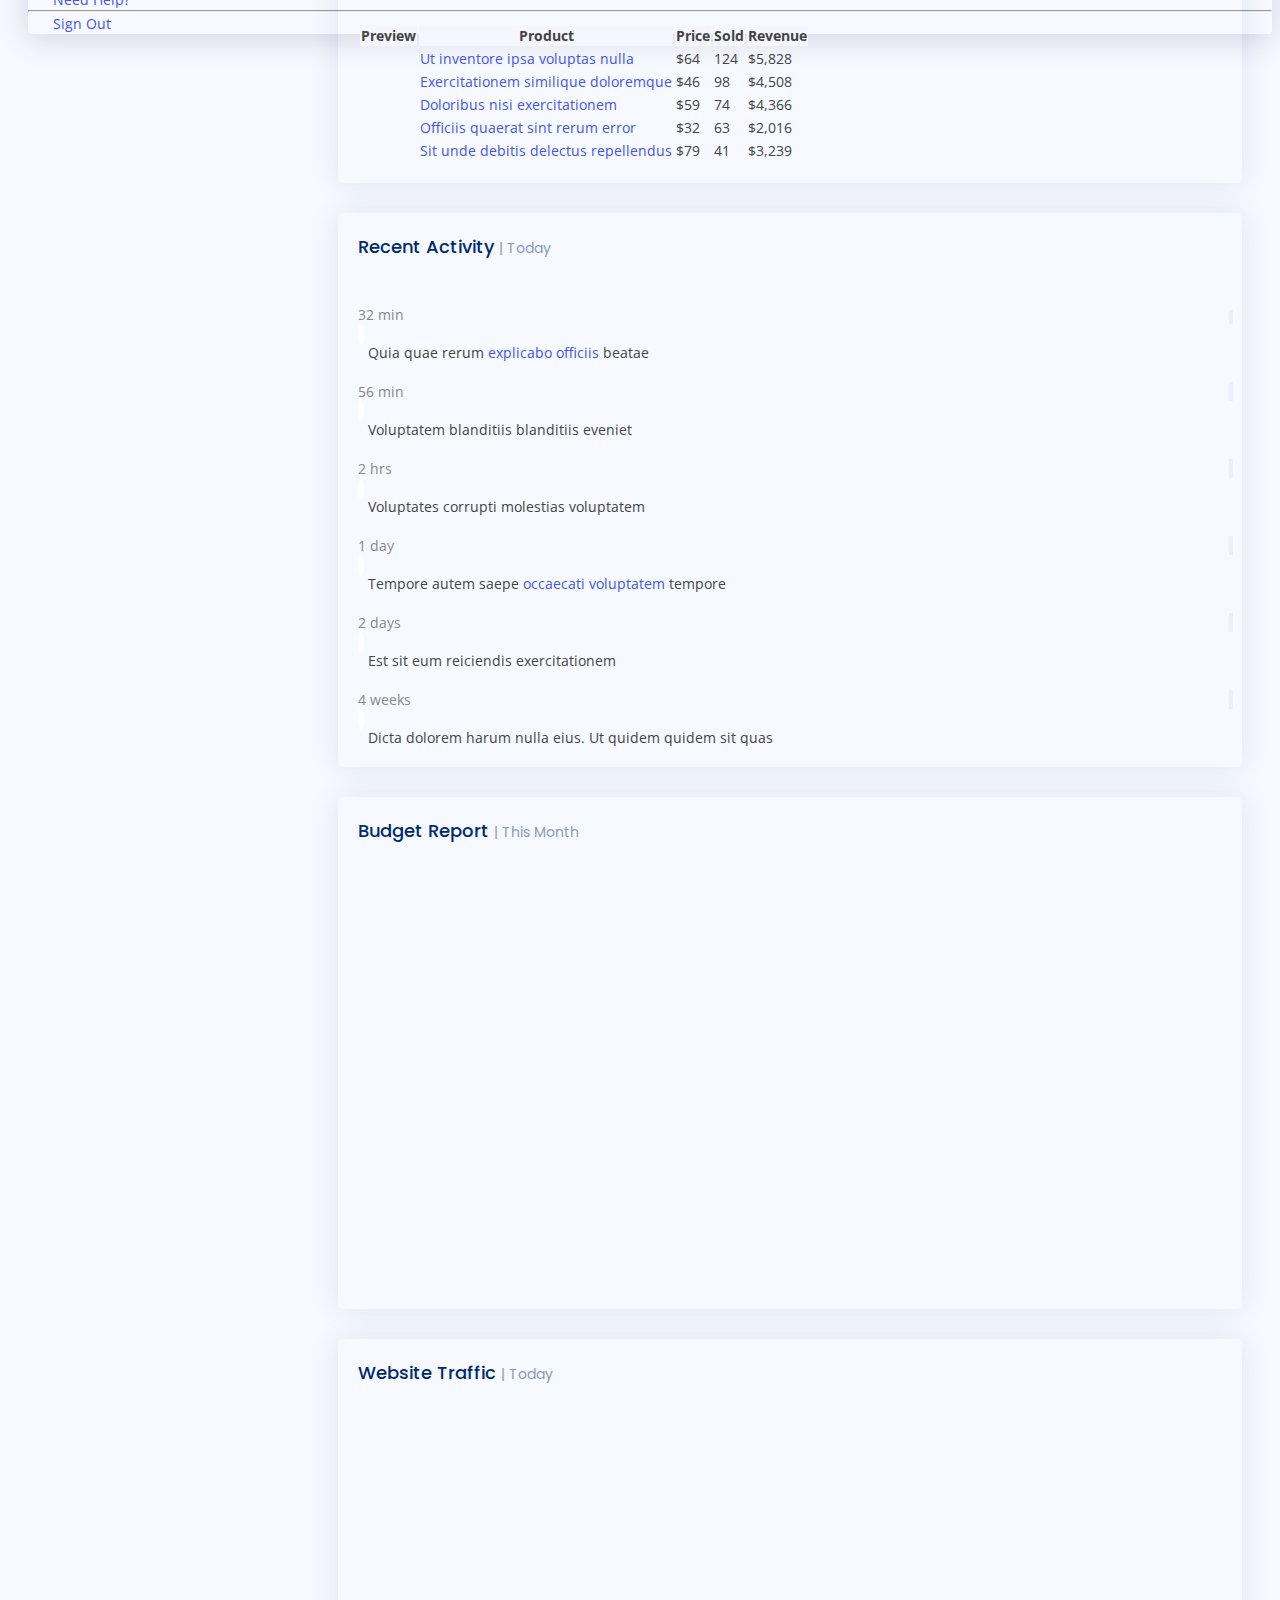
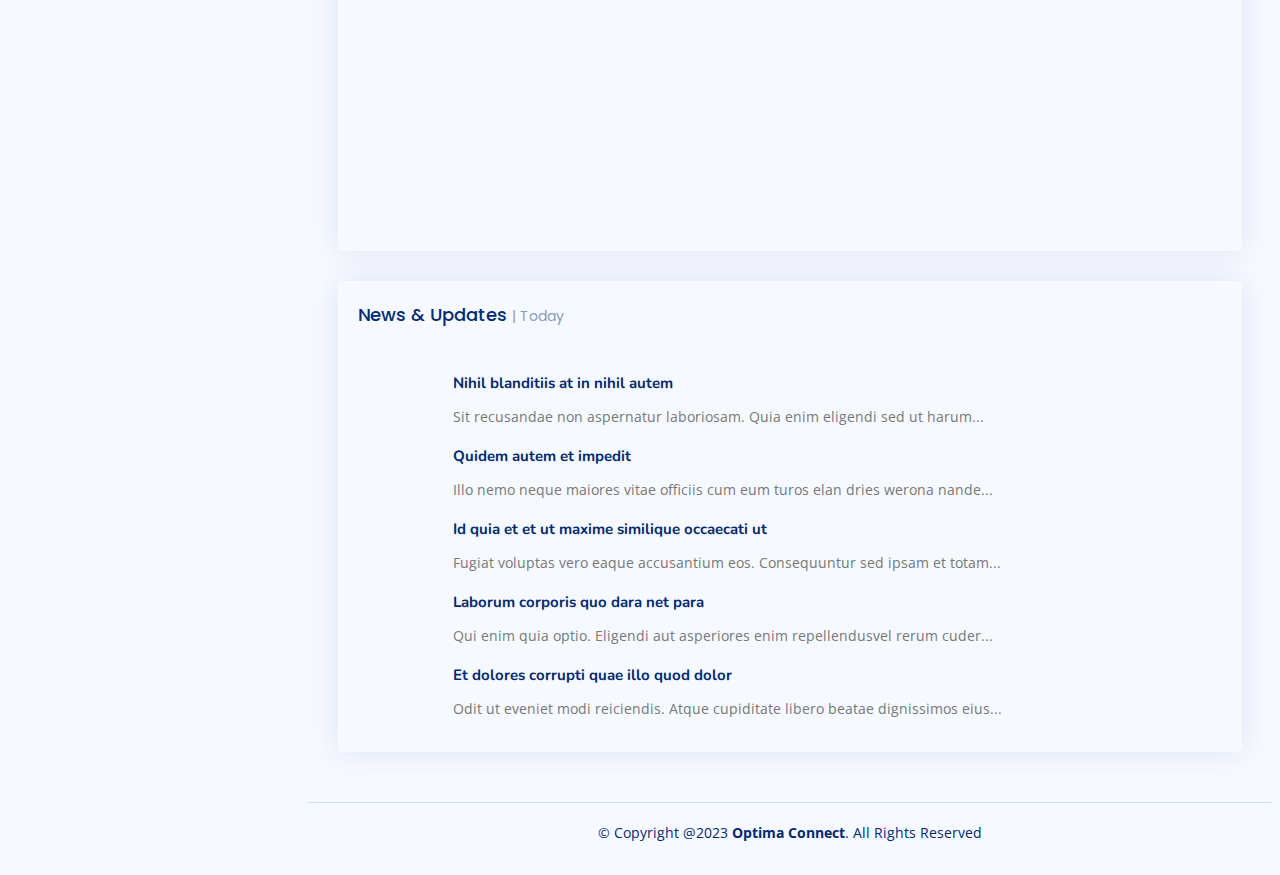
==== commit dfd81aef: "updated paths" ====
--- a/index.html
+++ b/index.html
@@ -27,7 +27,7 @@
   <link href="assets/vendor/simple-datatables/style.css" rel="stylesheet">
 
   <!-- Template Main CSS File -->
-  <link href="assets/css/style.css" rel="stylesheet">
+  <link href="css/style.css" rel="stylesheet">
 
   <!-- =======================================================
   * Template Name: NiceAdmin
@@ -174,7 +174,7 @@
 
             <li class="message-item">
               <a href="#">
-                <img src="assets/img/messages-2.jpg" alt="" class="rounded-circle">
+                <img src="messages-2.jpg" alt="" class="rounded-circle">
                 <div>
                   <h4>Anna Nelson</h4>
                   <p>Velit asperiores et ducimus soluta repudiandae labore officia est ut...</p>
@@ -188,7 +188,7 @@
 
             <li class="message-item">
               <a href="#">
-                <img src="assets/img/messages-3.jpg" alt="" class="rounded-circle">
+                <img src="messages-3.jpg" alt="" class="rounded-circle">
                 <div>
                   <h4>David Muldon</h4>
                   <p>Velit asperiores et ducimus soluta repudiandae labore officia est ut...</p>
@@ -211,7 +211,7 @@
         <li class="nav-item dropdown pe-3">
 
           <a class="nav-link nav-profile d-flex align-items-center pe-0" href="#" data-bs-toggle="dropdown">
-            <img src="assets/img/profile-img.jpg" alt="Profile" class="rounded-circle">
+            <img src="profile-img.jpg" alt="Profile" class="rounded-circle">
             <span class="d-none d-md-block dropdown-toggle ps-2">AJIT POWER SOLUTIONS PVT LTD</span>
           </a><!-- End Profile Iamge Icon -->
 
@@ -1169,4 +1169,4 @@
 
 </body>
 
-</html>+</html>
--- a/css/style.css
+++ b/css/style.css
@@ -0,0 +1,1244 @@
+/**
+* Template Name: NiceAdmin
+* Updated: Mar 09 2023 with Bootstrap v5.2.3
+* Template URL: https://bootstrapmade.com/nice-admin-bootstrap-admin-html-template/
+* Author: BootstrapMade.com
+* License: https://bootstrapmade.com/license/
+*/
+
+/*--------------------------------------------------------------
+# General
+--------------------------------------------------------------*/
+:root {
+  scroll-behavior: smooth;
+}
+
+#createButton{
+  margin-left: 10px;
+  margin-bottom: 10px;
+  display: inline-block;
+      size: 280px;
+      background-color: #ef0808;
+      padding: 10px,10px;
+      width: 180px;
+      color: #ffffff;
+      text-align: center;
+}
+body {
+  font-family: "Open Sans", sans-serif;
+  background: #f6f9ff;
+  color: #444444;
+}
+
+a {
+  color: #4154f1;
+  text-decoration: none;
+}
+
+a:hover {
+  color: #717ff5;
+  text-decoration: none;
+}
+
+h1,
+h2,
+h3,
+h4,
+h5,
+h6 {
+  font-family: "Nunito", sans-serif;
+}
+
+/*--------------------------------------------------------------
+# Main
+--------------------------------------------------------------*/
+#main {
+  margin-top: 60px;
+  padding: 20px 30px;
+  transition: all 0.3s;
+}
+
+@media (max-width: 1199px) {
+  #main {
+    padding: 20px;
+  }
+}
+
+/*--------------------------------------------------------------
+# Page Title
+--------------------------------------------------------------*/
+.pagetitle {
+  margin-bottom: 10px;
+}
+
+.pagetitle h1 {
+  font-size: 24px;
+  margin-bottom: 0;
+  font-weight: 600;
+  color: #012970;
+}
+
+/*--------------------------------------------------------------
+# Back to top button
+--------------------------------------------------------------*/
+.back-to-top {
+  position: fixed;
+  visibility: hidden;
+  opacity: 0;
+  right: 15px;
+  bottom: 15px;
+  z-index: 99999;
+  background: #4154f1;
+  width: 40px;
+  height: 40px;
+  border-radius: 4px;
+  transition: all 0.4s;
+}
+
+.back-to-top i {
+  font-size: 24px;
+  color: #fff;
+  line-height: 0;
+}
+
+.back-to-top:hover {
+  background: #6776f4;
+  color: #fff;
+}
+
+.back-to-top.active {
+  visibility: visible;
+  opacity: 1;
+}
+
+/*--------------------------------------------------------------
+# Override some default Bootstrap stylings
+--------------------------------------------------------------*/
+/* Dropdown menus */
+.dropdown-menu {
+  border-radius: 4px;
+  padding: 10px 0;
+  animation-name: dropdown-animate;
+  animation-duration: 0.2s;
+  animation-fill-mode: both;
+  border: 0;
+  box-shadow: 0 5px 30px 0 rgba(82, 63, 105, 0.2);
+}
+
+.dropdown-menu .dropdown-header,
+.dropdown-menu .dropdown-footer {
+  text-align: center;
+  font-size: 15px;
+  padding: 10px 25px;
+}
+
+.dropdown-menu .dropdown-footer a {
+  color: #444444;
+  text-decoration: underline;
+}
+
+.dropdown-menu .dropdown-footer a:hover {
+  text-decoration: none;
+}
+
+.dropdown-menu .dropdown-divider {
+  color: #a5c5fe;
+  margin: 0;
+}
+
+.dropdown-menu .dropdown-item {
+  font-size: 14px;
+  padding: 10px 15px;
+  transition: 0.3s;
+}
+
+.dropdown-menu .dropdown-item i {
+  margin-right: 10px;
+  font-size: 18px;
+  line-height: 0;
+}
+
+.dropdown-menu .dropdown-item:hover {
+  background-color: #f6f9ff;
+}
+
+@media (min-width: 768px) {
+  .dropdown-menu-arrow::before {
+    content: "";
+    width: 13px;
+    height: 13px;
+    background: #fff;
+    position: absolute;
+    top: -7px;
+    right: 20px;
+    transform: rotate(45deg);
+    border-top: 1px solid #eaedf1;
+    border-left: 1px solid #eaedf1;
+  }
+}
+
+@keyframes dropdown-animate {
+  0% {
+    opacity: 0;
+  }
+
+  100% {
+    opacity: 1;
+  }
+
+  0% {
+    opacity: 0;
+  }
+}
+
+/* Light Backgrounds */
+.bg-primary-light {
+  background-color: #cfe2ff;
+  border-color: #cfe2ff;
+}
+
+.bg-secondary-light {
+  background-color: #e2e3e5;
+  border-color: #e2e3e5;
+}
+
+.bg-success-light {
+  background-color: #d1e7dd;
+  border-color: #d1e7dd;
+}
+
+.bg-danger-light {
+  background-color: #f8d7da;
+  border-color: #f8d7da;
+}
+
+.bg-warning-light {
+  background-color: #fff3cd;
+  border-color: #fff3cd;
+}
+
+.bg-info-light {
+  background-color: #cff4fc;
+  border-color: #cff4fc;
+}
+
+.bg-dark-light {
+  background-color: #d3d3d4;
+  border-color: #d3d3d4;
+}
+
+/* Card */
+.card {
+  margin-bottom: 30px;
+  border: none;
+  border-radius: 5px;
+  box-shadow: 0px 0 30px rgba(1, 41, 112, 0.1);
+}
+
+.card-header,
+.card-footer {
+  border-color: #ebeef4;
+  background-color: #fff;
+  color: #798eb3;
+  padding: 15px;
+}
+
+.card-title {
+  padding: 20px 0 15px 0;
+  font-size: 18px;
+  font-weight: 500;
+  color: #012970;
+  font-family: "Poppins", sans-serif;
+}
+
+.card-title span {
+  color: #899bbd;
+  font-size: 14px;
+  font-weight: 400;
+}
+
+.card-body {
+  padding: 0 20px 20px 20px;
+}
+
+.card-img-overlay {
+  background-color: rgba(255, 255, 255, 0.6);
+}
+
+/* Alerts */
+.alert-heading {
+  font-weight: 500;
+  font-family: "Poppins", sans-serif;
+  font-size: 20px;
+}
+
+/* Close Button */
+.btn-close {
+  background-size: 25%;
+}
+
+.btn-close:focus {
+  outline: 0;
+  box-shadow: none;
+}
+
+/* Accordion */
+.accordion-item {
+  border: 1px solid #ebeef4;
+}
+
+.accordion-button:focus {
+  outline: 0;
+  box-shadow: none;
+}
+
+.accordion-button:not(.collapsed) {
+  color: #012970;
+  background-color: #f6f9ff;
+}
+
+.accordion-flush .accordion-button {
+  padding: 15px 0;
+  background: none;
+  border: 0;
+}
+
+.accordion-flush .accordion-button:not(.collapsed) {
+  box-shadow: none;
+  color: #4154f1;
+}
+
+.accordion-flush .accordion-body {
+  padding: 0 0 15px 0;
+  color: #3e4f6f;
+  font-size: 15px;
+}
+
+/* Breadcrumbs */
+.breadcrumb {
+  font-size: 14px;
+  font-family: "Nunito", sans-serif;
+  color: #899bbd;
+  font-weight: 600;
+}
+
+.breadcrumb a {
+  color: #899bbd;
+  transition: 0.3s;
+}
+
+.breadcrumb a:hover {
+  color: #51678f;
+}
+
+.breadcrumb .breadcrumb-item::before {
+  color: #899bbd;
+}
+
+.breadcrumb .active {
+  color: #51678f;
+  font-weight: 600;
+}
+
+/* Bordered Tabs */
+.nav-tabs-bordered {
+  border-bottom: 2px solid #ebeef4;
+}
+
+.nav-tabs-bordered .nav-link {
+  margin-bottom: -2px;
+  border: none;
+  color: #2c384e;
+}
+
+.nav-tabs-bordered .nav-link:hover,
+.nav-tabs-bordered .nav-link:focus {
+  color: #4154f1;
+}
+
+.nav-tabs-bordered .nav-link.active {
+  background-color: #fff;
+  color: #4154f1;
+  border-bottom: 2px solid #4154f1;
+}
+
+/*--------------------------------------------------------------
+# Header
+--------------------------------------------------------------*/
+.logo {
+  line-height: 1;
+}
+
+@media (min-width: 1200px) {
+  .logo {
+    width: 280px;
+  }
+}
+
+.logo img {
+  max-height: 26px;
+  margin-right: 6px;
+}
+
+.logo span {
+  font-size: 26px;
+  font-weight: 700;
+  color: #012970;
+  font-family: "Nunito", sans-serif;
+}
+
+.header {
+  transition: all 0.5s;
+  z-index: 997;
+  height: 60px;
+  box-shadow: 0px 2px 20px rgba(1, 41, 112, 0.1);
+  background-color: #fff;
+  padding-left: 20px;
+  /* Toggle Sidebar Button */
+  /* Search Bar */
+}
+
+.header .toggle-sidebar-btn {
+  font-size: 32px;
+  padding-left: 10px;
+  cursor: pointer;
+  color: #012970;
+}
+
+.header .search-bar {
+  min-width: 360px;
+  padding: 0 20px;
+}
+
+@media (max-width: 1199px) {
+  .header .search-bar {
+    position: fixed;
+    top: 50px;
+    left: 0;
+    right: 0;
+    padding: 20px;
+    box-shadow: 0px 0px 15px 0px rgba(1, 41, 112, 0.1);
+    background: white;
+    z-index: 9999;
+    transition: 0.3s;
+    visibility: hidden;
+    opacity: 0;
+  }
+
+  .header .search-bar-show {
+    top: 60px;
+    visibility: visible;
+    opacity: 1;
+  }
+}
+
+.header .search-form {
+  width: 100%;
+}
+
+.header .search-form input {
+  border: 0;
+  font-size: 14px;
+  color: #012970;
+  border: 1px solid rgba(1, 41, 112, 0.2);
+  padding: 7px 38px 7px 8px;
+  border-radius: 3px;
+  transition: 0.3s;
+  width: 100%;
+}
+
+.header .search-form input:focus,
+.header .search-form input:hover {
+  outline: none;
+  box-shadow: 0 0 10px 0 rgba(1, 41, 112, 0.15);
+  border: 1px solid rgba(1, 41, 112, 0.3);
+}
+
+.header .search-form button {
+  border: 0;
+  padding: 0;
+  margin-left: -30px;
+  background: none;
+}
+
+.header .search-form button i {
+  color: #012970;
+}
+
+/*--------------------------------------------------------------
+# Header Nav
+--------------------------------------------------------------*/
+.header-nav ul {
+  list-style: none;
+}
+
+.header-nav>ul {
+  margin: 0;
+  padding: 0;
+}
+
+.header-nav .nav-icon {
+  font-size: 22px;
+  color: #012970;
+  margin-right: 25px;
+  position: relative;
+}
+
+.header-nav .nav-profile {
+  color: #012970;
+}
+
+.header-nav .nav-profile img {
+  max-height: 36px;
+}
+
+.header-nav .nav-profile span {
+  font-size: 14px;
+  font-weight: 600;
+}
+
+.header-nav .badge-number {
+  position: absolute;
+  inset: -2px -5px auto auto;
+  font-weight: normal;
+  font-size: 12px;
+  padding: 3px 6px;
+}
+
+.header-nav .notifications {
+  inset: 8px -15px auto auto !important;
+}
+
+.header-nav .notifications .notification-item {
+  display: flex;
+  align-items: center;
+  padding: 15px 10px;
+  transition: 0.3s;
+}
+
+.header-nav .notifications .notification-item i {
+  margin: 0 20px 0 10px;
+  font-size: 24px;
+}
+
+.header-nav .notifications .notification-item h4 {
+  font-size: 16px;
+  font-weight: 600;
+  margin-bottom: 5px;
+}
+
+.header-nav .notifications .notification-item p {
+  font-size: 13px;
+  margin-bottom: 3px;
+  color: #919191;
+}
+
+.header-nav .notifications .notification-item:hover {
+  background-color: #f6f9ff;
+}
+
+.header-nav .messages {
+  inset: 8px -15px auto auto !important;
+}
+
+.header-nav .messages .message-item {
+  padding: 15px 10px;
+  transition: 0.3s;
+}
+
+.header-nav .messages .message-item a {
+  display: flex;
+}
+
+.header-nav .messages .message-item img {
+  margin: 0 20px 0 10px;
+  max-height: 40px;
+}
+
+.header-nav .messages .message-item h4 {
+  font-size: 16px;
+  font-weight: 600;
+  margin-bottom: 5px;
+  color: #444444;
+}
+
+.header-nav .messages .message-item p {
+  font-size: 13px;
+  margin-bottom: 3px;
+  color: #919191;
+}
+
+.header-nav .messages .message-item:hover {
+  background-color: #f6f9ff;
+}
+
+.header-nav .profile {
+  min-width: 240px;
+  padding-bottom: 0;
+  top: 8px !important;
+}
+
+.header-nav .profile .dropdown-header h6 {
+  font-size: 18px;
+  margin-bottom: 0;
+  font-weight: 600;
+  color: #444444;
+}
+
+.header-nav .profile .dropdown-header span {
+  font-size: 14px;
+}
+
+.header-nav .profile .dropdown-item {
+  font-size: 14px;
+  padding: 10px 15px;
+  transition: 0.3s;
+}
+
+.header-nav .profile .dropdown-item i {
+  margin-right: 10px;
+  font-size: 18px;
+  line-height: 0;
+}
+
+.header-nav .profile .dropdown-item:hover {
+  background-color: #f6f9ff;
+}
+
+/*--------------------------------------------------------------
+# Sidebar
+--------------------------------------------------------------*/
+.sidebar {
+  position: fixed;
+  top: 60px;
+  left: 0;
+  bottom: 0;
+  width: 300px;
+  z-index: 996;
+  transition: all 0.3s;
+  padding: 20px;
+  overflow-y: auto;
+  scrollbar-width: thin;
+  scrollbar-color: #aab7cf transparent;
+  box-shadow: 0px 0px 20px rgba(1, 41, 112, 0.1);
+  background-color: #fff;
+}
+
+@media (max-width: 1199px) {
+  .sidebar {
+    left: -300px;
+  }
+}
+
+.sidebar::-webkit-scrollbar {
+  width: 5px;
+  height: 8px;
+  background-color: #fff;
+}
+
+.sidebar::-webkit-scrollbar-thumb {
+  background-color: #aab7cf;
+}
+
+@media (min-width: 1200px) {
+
+  #main,
+  #footer {
+    margin-left: 300px;
+  }
+}
+
+@media (max-width: 1199px) {
+  .toggle-sidebar .sidebar {
+    left: 0;
+  }
+}
+
+@media (min-width: 1200px) {
+
+  .toggle-sidebar #main,
+  .toggle-sidebar #footer {
+    margin-left: 0;
+  }
+
+  .toggle-sidebar .sidebar {
+    left: -300px;
+  }
+}
+
+.sidebar-nav {
+  padding: 0;
+  margin: 0;
+  list-style: none;
+}
+
+.sidebar-nav li {
+  padding: 0;
+  margin: 0;
+  list-style: none;
+}
+
+.sidebar-nav .nav-item {
+  margin-bottom: 5px;
+}
+
+.sidebar-nav .nav-heading {
+  font-size: 11px;
+  text-transform: uppercase;
+  color: #899bbd;
+  font-weight: 600;
+  margin: 10px 0 5px 15px;
+}
+
+.sidebar-nav .nav-link {
+  display: flex;
+  align-items: center;
+  font-size: 15px;
+  font-weight: 600;
+  color: #4154f1;
+  transition: 0.3;
+  background: #f6f9ff;
+  padding: 10px 15px;
+  border-radius: 4px;
+}
+
+.sidebar-nav .nav-link i {
+  font-size: 16px;
+  margin-right: 10px;
+  color: #4154f1;
+}
+
+.sidebar-nav .nav-link.collapsed {
+  color: #012970;
+  background: #fff;
+}
+
+.sidebar-nav .nav-link.collapsed i {
+  color: #899bbd;
+}
+
+.sidebar-nav .nav-link:hover {
+  color: #4154f1;
+  background: #f6f9ff;
+}
+
+.sidebar-nav .nav-link:hover i {
+  color: #4154f1;
+}
+
+.sidebar-nav .nav-link .bi-chevron-down {
+  margin-right: 0;
+  transition: transform 0.2s ease-in-out;
+}
+
+.sidebar-nav .nav-link:not(.collapsed) .bi-chevron-down {
+  transform: rotate(180deg);
+}
+
+.sidebar-nav .nav-content {
+  padding: 5px 0 0 0;
+  margin: 0;
+  list-style: none;
+}
+
+.sidebar-nav .nav-content a {
+  display: flex;
+  align-items: center;
+  font-size: 14px;
+  font-weight: 600;
+  color: #012970;
+  transition: 0.3;
+  padding: 10px 0 10px 40px;
+  transition: 0.3s;
+}
+
+.sidebar-nav .nav-content a i {
+  font-size: 6px;
+  margin-right: 8px;
+  line-height: 0;
+  border-radius: 50%;
+}
+
+.sidebar-nav .nav-content a:hover,
+.sidebar-nav .nav-content a.active {
+  color: #4154f1;
+}
+
+.sidebar-nav .nav-content a.active i {
+  background-color: #4154f1;
+}
+
+/*--------------------------------------------------------------
+# Dashboard
+--------------------------------------------------------------*/
+/* Filter dropdown */
+.dashboard .filter {
+  position: absolute;
+  right: 0px;
+  top: 15px;
+}
+
+.dashboard .filter .icon {
+  color: #aab7cf;
+  padding-right: 20px;
+  padding-bottom: 5px;
+  transition: 0.3s;
+  font-size: 16px;
+}
+
+.dashboard .filter .icon:hover,
+.dashboard .filter .icon:focus {
+  color: #4154f1;
+}
+
+.dashboard .filter .dropdown-header {
+  padding: 8px 15px;
+}
+
+.dashboard .filter .dropdown-header h6 {
+  text-transform: uppercase;
+  font-size: 14px;
+  font-weight: 600;
+  letter-spacing: 1px;
+  color: #aab7cf;
+  margin-bottom: 0;
+  padding: 0;
+}
+
+.dashboard .filter .dropdown-item {
+  padding: 8px 15px;
+}
+
+/* Info Cards */
+.dashboard .info-card {
+  padding-bottom: 10px;
+}
+
+.dashboard .info-card h6 {
+  font-size: 28px;
+  color: #012970;
+  font-weight: 700;
+  margin: 0;
+  padding: 0;
+}
+
+.dashboard .card-icon {
+  font-size: 32px;
+  line-height: 0;
+  width: 64px;
+  height: 64px;
+  flex-shrink: 0;
+  flex-grow: 0;
+}
+
+.dashboard .sales-card .card-icon {
+  color: #4154f1;
+  background: #f6f6fe;
+}
+
+.dashboard .revenue-card .card-icon {
+  color: #2eca6a;
+  background: #e0f8e9;
+}
+
+.dashboard .customers-card .card-icon {
+  color: #ff771d;
+  background: #ffecdf;
+}
+
+/* Activity */
+.dashboard .activity {
+  font-size: 14px;
+}
+
+.dashboard .activity .activity-item .activite-label {
+  color: #888;
+  position: relative;
+  flex-shrink: 0;
+  flex-grow: 0;
+  min-width: 64px;
+}
+
+.dashboard .activity .activity-item .activite-label::before {
+  content: "";
+  position: absolute;
+  right: -11px;
+  width: 4px;
+  top: 0;
+  bottom: 0;
+  background-color: #eceefe;
+}
+
+.dashboard .activity .activity-item .activity-badge {
+  margin-top: 3px;
+  z-index: 1;
+  font-size: 11px;
+  line-height: 0;
+  border-radius: 50%;
+  flex-shrink: 0;
+  border: 3px solid #fff;
+  flex-grow: 0;
+}
+
+.dashboard .activity .activity-item .activity-content {
+  padding-left: 10px;
+  padding-bottom: 20px;
+}
+
+.dashboard .activity .activity-item:first-child .activite-label::before {
+  top: 5px;
+}
+
+.dashboard .activity .activity-item:last-child .activity-content {
+  padding-bottom: 0;
+}
+
+/* News & Updates */
+.dashboard .news .post-item+.post-item {
+  margin-top: 15px;
+}
+
+.dashboard .news img {
+  width: 80px;
+  float: left;
+  border-radius: 5px;
+}
+
+.dashboard .news h4 {
+  font-size: 15px;
+  margin-left: 95px;
+  font-weight: bold;
+  margin-bottom: 5px;
+}
+
+.dashboard .news h4 a {
+  color: #012970;
+  transition: 0.3s;
+}
+
+.dashboard .news h4 a:hover {
+  color: #4154f1;
+}
+
+.dashboard .news p {
+  font-size: 14px;
+  color: #777777;
+  margin-left: 95px;
+}
+
+/* Recent Sales */
+.dashboard .recent-sales {
+  font-size: 14px;
+}
+
+.dashboard .recent-sales .table thead {
+  background: #f6f6fe;
+}
+
+.dashboard .recent-sales .table thead th {
+  border: 0;
+}
+
+.dashboard .recent-sales .dataTable-top {
+  padding: 0 0 10px 0;
+}
+
+.dashboard .recent-sales .dataTable-bottom {
+  padding: 10px 0 0 0;
+}
+
+/* Top Selling */
+.dashboard .top-selling {
+  font-size: 14px;
+}
+
+.dashboard .top-selling .table thead {
+  background: #f6f6fe;
+}
+
+.dashboard .top-selling .table thead th {
+  border: 0;
+}
+
+.dashboard .top-selling .table tbody td {
+  vertical-align: middle;
+}
+
+.dashboard .top-selling img {
+  border-radius: 5px;
+  max-width: 60px;
+}
+
+/*--------------------------------------------------------------
+# Icons list page
+--------------------------------------------------------------*/
+.iconslist {
+  display: grid;
+  max-width: 100%;
+  grid-template-columns: repeat(auto-fit, minmax(180px, 1fr));
+  gap: 1.25rem;
+  padding-top: 15px;
+}
+
+.iconslist .icon {
+  background-color: #fff;
+  border-radius: 0.25rem;
+  text-align: center;
+  color: #012970;
+  padding: 15px 0;
+}
+
+.iconslist i {
+  margin: 0.25rem;
+  font-size: 2.5rem;
+}
+
+.iconslist .label {
+  font-family: var(--bs-font-monospace);
+  display: inline-block;
+  width: 100%;
+  overflow: hidden;
+  padding: 0.25rem;
+  font-size: 12px;
+  text-overflow: ellipsis;
+  white-space: nowrap;
+  color: #666;
+}
+
+/*--------------------------------------------------------------
+# Profie Page
+--------------------------------------------------------------*/
+.profile .profile-card img {
+  max-width: 120px;
+}
+
+.profile .profile-card h2 {
+  font-size: 24px;
+  font-weight: 700;
+  color: #2c384e;
+  margin: 10px 0 0 0;
+}
+
+.profile .profile-card h3 {
+  font-size: 18px;
+}
+
+.profile .profile-card .social-links a {
+  font-size: 20px;
+  display: inline-block;
+  color: rgba(1, 41, 112, 0.5);
+  line-height: 0;
+  margin-right: 10px;
+  transition: 0.3s;
+}
+
+.profile .profile-card .social-links a:hover {
+  color: #012970;
+}
+
+.profile .profile-overview .row {
+  margin-bottom: 20px;
+  font-size: 15px;
+}
+
+.profile .profile-overview .card-title {
+  color: #012970;
+}
+
+.profile .profile-overview .label {
+  font-weight: 600;
+  color: rgba(1, 41, 112, 0.6);
+}
+
+.profile .profile-edit label {
+  font-weight: 600;
+  color: rgba(1, 41, 112, 0.6);
+}
+
+.profile .profile-edit img {
+  max-width: 120px;
+}
+
+/*--------------------------------------------------------------
+# F.A.Q Page
+--------------------------------------------------------------*/
+.faq .basic h6 {
+  font-size: 18px;
+  font-weight: 600;
+  color: #4154f1;
+}
+
+.faq .basic p {
+  color: #6980aa;
+}
+
+/*--------------------------------------------------------------
+# Contact
+--------------------------------------------------------------*/
+.contact .info-box {
+  padding: 28px 30px;
+}
+
+.contact .info-box i {
+  font-size: 38px;
+  line-height: 0;
+  color: #4154f1;
+}
+
+.contact .info-box h3 {
+  font-size: 20px;
+  color: #012970;
+  font-weight: 700;
+  margin: 20px 0 10px 0;
+}
+
+.contact .info-box p {
+  padding: 0;
+  line-height: 24px;
+  font-size: 14px;
+  margin-bottom: 0;
+}
+
+.contact .php-email-form .error-message {
+  display: none;
+  color: #fff;
+  background: #ed3c0d;
+  text-align: left;
+  padding: 15px;
+  margin-bottom: 24px;
+  font-weight: 600;
+}
+
+.contact .php-email-form .sent-message {
+  display: none;
+  color: #fff;
+  background: #18d26e;
+  text-align: center;
+  padding: 15px;
+  margin-bottom: 24px;
+  font-weight: 600;
+}
+
+.contact .php-email-form .loading {
+  display: none;
+  background: #fff;
+  text-align: center;
+  padding: 15px;
+  margin-bottom: 24px;
+}
+
+.contact .php-email-form .loading:before {
+  content: "";
+  display: inline-block;
+  border-radius: 50%;
+  width: 24px;
+  height: 24px;
+  margin: 0 10px -6px 0;
+  border: 3px solid #18d26e;
+  border-top-color: #eee;
+  animation: animate-loading 1s linear infinite;
+}
+
+.contact .php-email-form input,
+.contact .php-email-form textarea {
+  border-radius: 0;
+  box-shadow: none;
+  font-size: 14px;
+  border-radius: 0;
+}
+
+.contact .php-email-form input:focus,
+.contact .php-email-form textarea:focus {
+  border-color: #4154f1;
+}
+
+.contact .php-email-form input {
+  padding: 10px 15px;
+}
+
+.contact .php-email-form textarea {
+  padding: 12px 15px;
+}
+
+.contact .php-email-form button[type=submit] {
+  background: #4154f1;
+  border: 0;
+  padding: 10px 30px;
+  color: #fff;
+  transition: 0.4s;
+  border-radius: 4px;
+}
+
+.contact .php-email-form button[type=submit]:hover {
+  background: #5969f3;
+}
+
+@keyframes animate-loading {
+  0% {
+    transform: rotate(0deg);
+  }
+
+  100% {
+    transform: rotate(360deg);
+  }
+}
+
+/*--------------------------------------------------------------
+# Error 404
+--------------------------------------------------------------*/
+.error-404 {
+  padding: 30px;
+}
+
+.error-404 h1 {
+  font-size: 180px;
+  font-weight: 700;
+  color: #4154f1;
+  margin-bottom: 0;
+  line-height: 150px;
+}
+
+.error-404 h2 {
+  font-size: 24px;
+  font-weight: 700;
+  color: #012970;
+  margin-bottom: 30px;
+}
+
+.error-404 .btn {
+  background: #51678f;
+  color: #fff;
+  padding: 8px 30px;
+}
+
+.error-404 .btn:hover {
+  background: #3e4f6f;
+}
+
+@media (min-width: 992px) {
+  .error-404 img {
+    max-width: 50%;
+  }
+}
+
+/*--------------------------------------------------------------
+# Footer
+--------------------------------------------------------------*/
+.footer {
+  padding: 20px 0;
+  font-size: 14px;
+  transition: all 0.3s;
+  border-top: 1px solid #cddfff;
+}
+
+.footer .copyright {
+  text-align: center;
+  color: #012970;
+}
+
+.footer .credits {
+  padding-top: 5px;
+  text-align: center;
+  font-size: 13px;
+  color: #012970;
+}